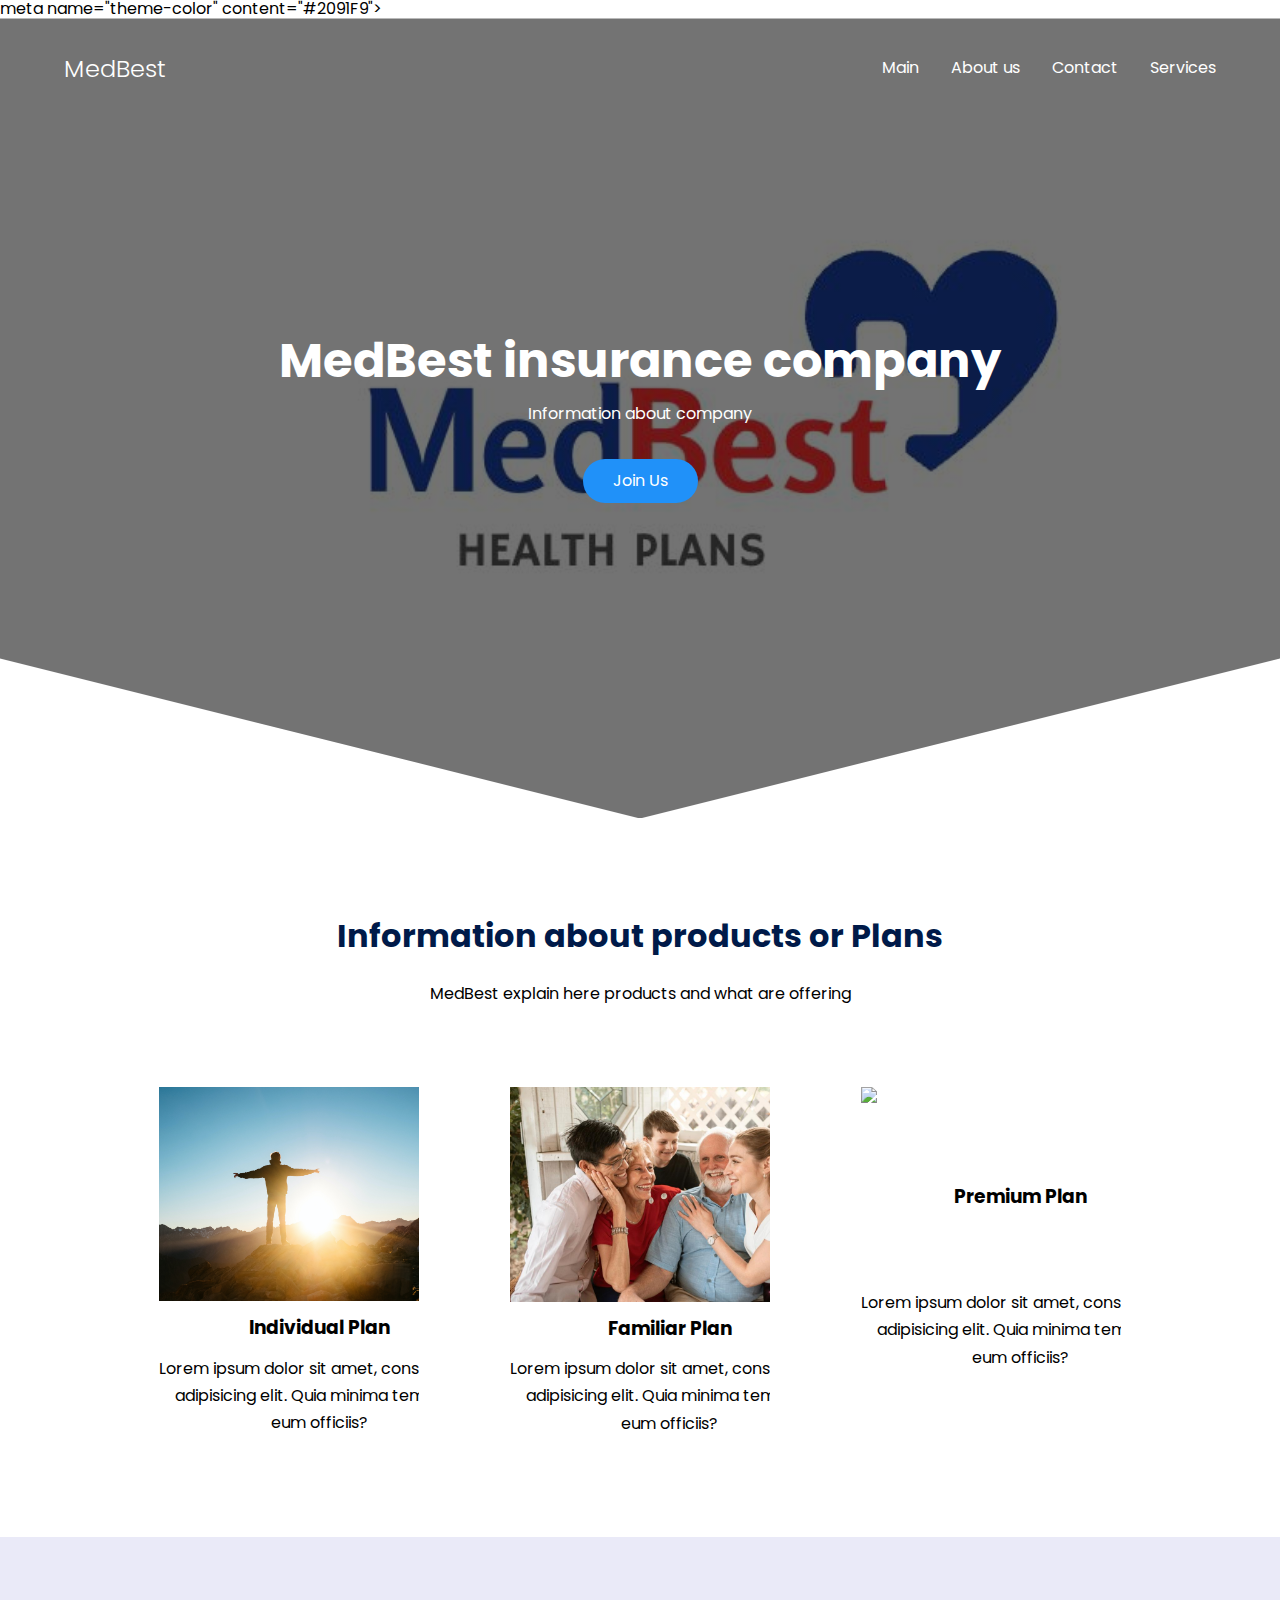
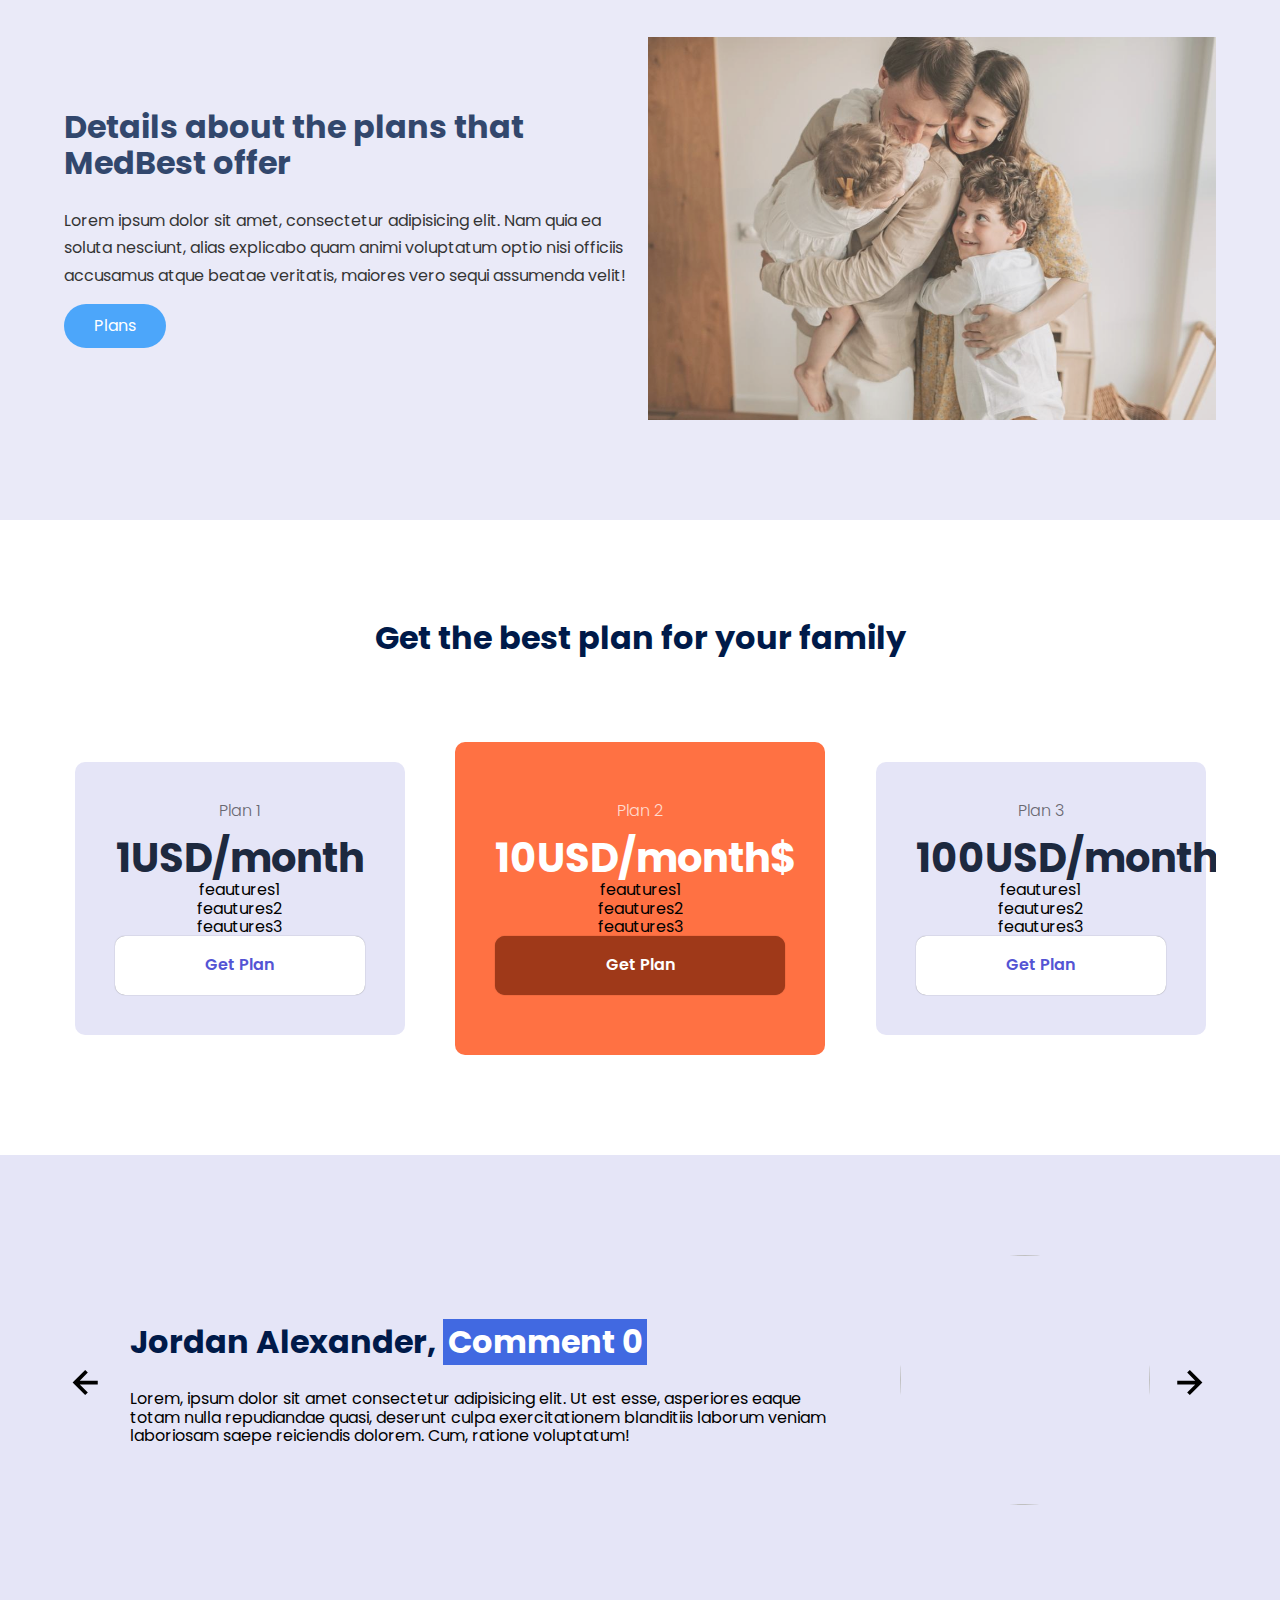
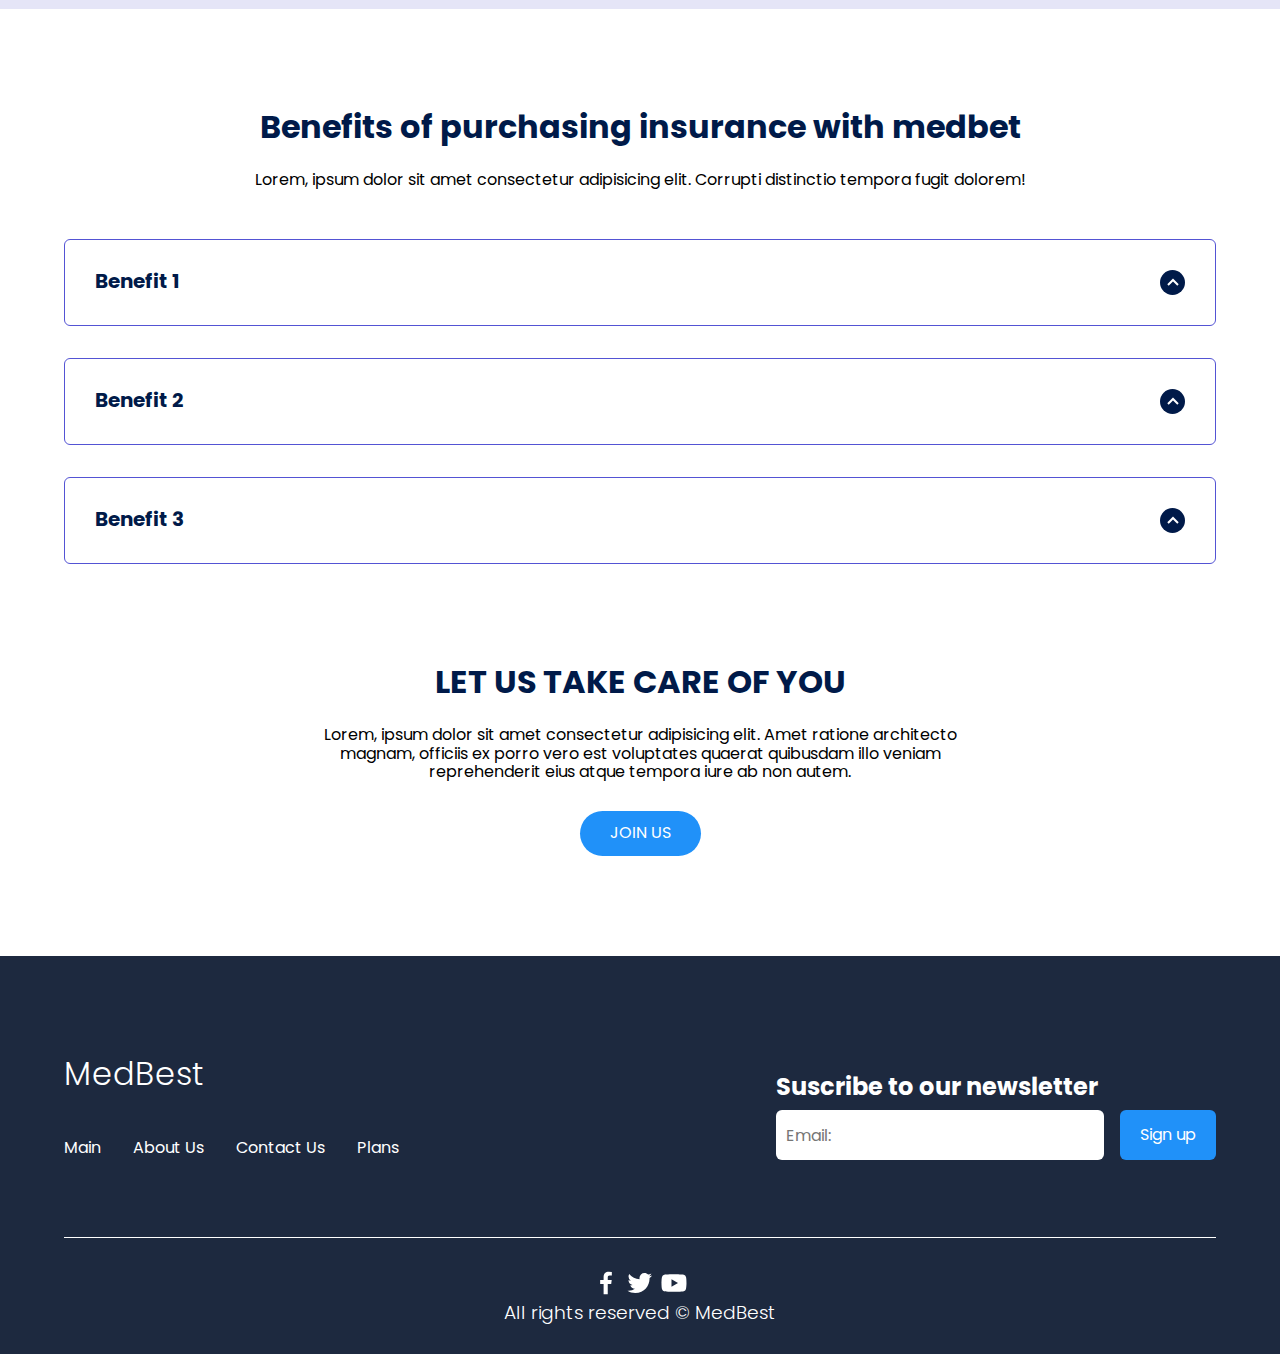
==== index.html @ feb701f4 "cambio de metadatos" ====
<!DOCTYPE html>
<html lang="en">
<head>
    <meta charset="UTF-8">
    <meta http-equiv="X-UA-Compatible" content="IE=edge">
    <meta name="viewport" content="width=device-width, initial-scale=1.0">
    <meta name="viewport" content="width=device-width, initial-scale=1.0">
    <title>MedBest</title>
    <link rel="shortcut icon" href="./images/favicon-32x32.png" type="image/x.icon">
    <link rel="stylesheet" href="./css/normalize.css">
    <link rel="stylesheet" href="./css/estilos.css">

    meta name="theme-color" content="#2091F9">

    <meta name="title" content="MedBest insurance company">
    <meta name="description"
        content="Plans for MedBest.">


        <meta property="og:type" content="website">
        <meta property="og:url" content="https://josdeivi90.github.io/">
        <meta property="og:title" content="Medbest">
        <meta property="og:description"
            content="Hola, soy una descripción que verás cuando busques algo de mi temática en Google.">
        <meta property="og:image" content="https://josdeivi90.github.io/images/promt.jpg">
    
        <meta property="twitter:card" content="summary_large_image">
        <meta property="twitter:url" content="https://www.jordanalex.com/">
        <meta property="twitter:title" content="Medbest">
        <meta property="twitter:description"
            content="Hola, soy una descripción que verás cuando busques algo de mi temática en Google.">
        <meta property="twitter:image" content="https://alexcgdesign.github.io/images/css.jpg">



</head>
<body>
    <header class="hero">
        <nav class="nav container">
            <div class="nav__logo">
                <h2 class="nav__title">MedBest</h2>
            </div>

            <ul class="nav__link nav__link--menu">
                <li class="nav__items">
                    <a href="#" class="nav__links">Main</a>
                </li>
                <li class="nav__items">
                    <a href="#" class="nav__links">About us</a>
                </li>
                <li class="nav__items">
                    <a href="#" class="nav__links">Contact</a>
                </li>
                <li class="nav__items">
                    <a href="#" class="nav__links">Services</a>
                </li>

                <img src="./images/close.svg" class="nav__close">
            </ul>

            <div class="nav__menu">
                <img src="./images/menu.svg" class="nav__img">
            </div>
        </nav> 
        <section class="hero__container container">
            <h1 class="hero__title">MedBest insurance company</h1>
            <p class="hero__paragraph">Information about company</p>
            <a href="#" class="cta">Join Us</a>
        </section>

    </header>

    <main>
        <section class="container about">
            <h2 class="subtitle">Information about products or Plans</h2>
            <p class="about__paragraph">MedBest explain here products and what are offering</p>

            <div class="about__main">
                <article class="about__icons">
                    <img src="./images/individual.jpg" class="about__icon">
                    <h3 class="about__title">Individual Plan</h3>
                    <p class="about__paragraph">Lorem ipsum dolor sit amet, consectetur adipisicing elit. Quia minima tempore eum officiis?</p>
                </article>

                <article class="about__icons">
                    <img src="./images/family 3.jpg" class="about__icon">
                    <h3 class="about__title">Familiar Plan</h3>
                    <p class="about__paragraph">Lorem ipsum dolor sit amet, consectetur adipisicing elit. Quia minima tempore eum officiis?</p>
                </article>

                <article class="about__icons">
                    <img src="./images/premium.jpg" class="about__icon">
                    <h3 class="about__title">Premium Plan</h3>
                    <p class="about__paragraph">Lorem ipsum dolor sit amet, consectetur adipisicing elit. Quia minima tempore eum officiis?</p>
                </article>
            </div>
        </section>
        <section class="knowledge">
            <div class="knowledge__container container">
                <div class="knowledge__texts">
                    <h2 class="subtitle">Details about the plans that MedBest offer</h2>
                    <p class="knowledge__paragraph">Lorem ipsum dolor sit amet, consectetur adipisicing elit. Nam quia ea soluta nesciunt, alias explicabo quam animi voluptatum optio nisi officiis accusamus atque beatae veritatis, maiores vero sequi assumenda velit!</p>
                    <a href="#" class="cta">Plans</a>
                </div>

                <figure class="knowledge__picture">
                    <img src="./images/family 4.jpg" class="knowledge__img">
                </figure>

            </div>
        </section>
        <section class="price container">
            <h2 class="subtitle">Get the best plan for your family</h2>

            <div class="price__table">
                <div class="price__element">
                    <p class="price__name">Plan 1</p>
                    <h3 class="price__price">1USD/month</h3>

                    <div class="price_items">
                        <p class="price feautures">feautures1</p>
                        <p class="price feautures">feautures2</p>
                        <p class="price feautures">feautures3</p>
                    </div>

                    <a href="#" class="price__cta">Get Plan</a>
                </div>

                <div class="price__element price__element--best">
                    <p class="price__name">Plan 2</p>
                    <h3 class="price__price">10USD/month$</h3>

                    <div class="price_items">
                        <p class="price feautures">feautures1</p>
                        <p class="price feautures">feautures2</p>
                        <p class="price feautures">feautures3</p>
                    </div>

                    <a href="#" class="price__cta">Get Plan</a>
                </div>

                <div class="price__element">
                    <p class="price__name">Plan 3</p>
                    <h3 class="price__price">100USD/month</h3>

                    <div class="price_items">
                        <p class="price feautures">feautures1</p>
                        <p class="price feautures">feautures2</p>
                        <p class="price feautures">feautures3</p>
                    </div>

                    <a href="#" class="price__cta">Get Plan</a>
                </div>
            </div>
        </section>
        <section class="testimony">
            <div class="testimony__container container">
                <img src="./images/leftarrow.svg" class="testimony__arrow" id="before">

                <section class="testimony__body testimony__body--show" data-id="1">
                    <div class="testimony__texts">
                        <h2 class="subtitle">Jordan Alexander, <span class="testimony__course">Comment 0</span></h2>
                        <p class="testimony__review">Lorem, ipsum dolor sit amet consectetur adipisicing elit. Ut est
                            esse, asperiores eaque totam nulla repudiandae quasi, deserunt culpa exercitationem
                            blanditiis laborum veniam laboriosam saepe reiciendis dolorem. Cum, ratione voluptatum!</p>
                    </div>

                    <figure class="testimony__picture">
                        <img src="./images/face.jpg" class="testimony__img">
                    </figure>
                </section>

                <section class="testimony__body" data-id="2">
                    <div class="testimony__texts">
                        <h2 class="subtitle">Andres Perez, <span class="testimony__course">comment 1</span></h2>
                        <p class="testimony__review">Lorem, ipsum dolor sit amet consectetur adipisicing elit. Ut est
                            esse, asperiores eaque laborum veniam laboriosam saepe reiciendis dolorem. Cum, ratione
                            voluptatum!</p>
                    </div>

                    <figure class="testimony__picture">
                        <img src="./images/face2.jpg" class="testimony__img">
                    </figure>
                </section>

                <section class="testimony__body" data-id="3">
                    <div class="testimony__texts">
                        <h2 class="subtitle">Karen Arteaga, <span class="testimony__course">comment 2</span></h2>
                        <p class="testimony__review">Lorem, ipsum dolor sit amet consectetur adipisicing elit. Ut est
                            esse, niam laboriosam saepe reiciendis dolorem. Cum, ratione voluptatum!</p>
                    </div>

                    <figure class="testimony__picture">
                        <img src="./images/face3.jpg" class="testimony__img">
                    </figure>
                </section>

                <section class="testimony__body" data-id="4">
                    <div class="testimony__texts">
                        <h2 class="subtitle">Kevin Ramirez, <span class="testimony__course">comment 3</span></h2>
                        <p class="testimony__review">Lorem, ipsum dolor sit amet consectetur adipisicing elit. Ut est
                            esse, niam laboriosam saepe reiciendis dolorem. Cum, ratione voluptatum!</p>
                    </div>

                    <figure class="testimony__picture">
                        <img src="./images/face4.jpg" class="testimony__img">
                    </figure>
                </section>


                <img src="./images/rightarrow.svg" class="testimony__arrow" id="next">
            </div>
        </section>
        <section class="questions container">
            <h2 class="subtitle">Benefits of purchasing insurance with medbet</h2>
            <p class="question__paragraph">Lorem, ipsum dolor sit amet consectetur adipisicing elit. Corrupti distinctio tempora fugit dolorem!</p>

            <section class="questions__container">
                <article class="questions__padding">
                    <div class="questions__answer">
                        <h3 class="questions__title">Benefit 1
                            <span class="questions__arrow">
                                <img src="./images/arrow.svg" class="questions__img">
                            </span>
                        </h3>

                        <p class="questions__show">Lorem ipsum, dolor sit amet consectetur adipisicing elit. Quos
                            facere, quidem eum id excepturi assumenda explicabo nam accusamus veritatis voluptates
                            eveniet adipisci, dicta nihil nemo modi possimus officiis quam atque? Lorem ipsum, dolor sit
                            amet consectetur adipisicing elit. Quos facere, quidem eum id excepturi assumenda explicabo
                            nam accusamus veritatis voluptates eveniet adipisci, dicta nihil nemo modi possimus officiis
                            quam atque?</p>
                    </div>
                </article>

                <article class="questions__padding">
                    <div class="questions__answer">
                        <h3 class="questions__title">Benefit 2
                            <span class="questions__arrow">
                                <img src="./images/arrow.svg" class="questions__img">
                            </span>
                        </h3>

                        <p class="questions__show">Lorem ipsum, dolor sit amet consectetur adipisicing elit. Quos
                            facere, quidem eum id excepturi assumenda explicabo nam accusamus veritatis voluptates
                            eveniet adipisci, dicta nihil nemo modi possimus officiis quam atque? Lorem ipsum, dolor sit
                            amet consectetur adipisicing elit. Quos facere, quidem eum id excepturi assumenda explicabo
                            nam accusamus veritatis voluptates eveniet adipisci, dicta nihil nemo modi possimus officiis
                            quam atque?</p>
                    </div>
                </article>

                <article class="questions__padding">
                    <div class="questions__answer">
                        <h3 class="questions__title">Benefit 3
                            <span class="questions__arrow">
                                <img src="./images/arrow.svg" class="questions__img">
                            </span>
                        </h3>

                        <p class="questions__show">Lorem ipsum, dolor sit amet consectetur adipisicing elit. Quos
                            facere, quidem eum id excepturi assumenda explicabo nam accusamus veritatis voluptates
                            eveniet adipisci, dicta nihil nemo modi possimus officiis quam atque? Lorem ipsum, dolor sit
                            amet consectetur adipisicing elit. Quos facere, quidem eum id excepturi assumenda explicabo
                            nam accusamus veritatis voluptates eveniet adipisci, dicta nihil nemo modi possimus officiis
                            quam atque?</p>
                    </div>
                </article>
            </section>

            <section class="questions__offer">
                <h2 class="subtitle">LET US TAKE CARE OF YOU</h2>
                <p class="questions__copy">Lorem, ipsum dolor sit amet consectetur adipisicing elit. Amet ratione
                    architecto magnam, officiis ex porro vero est voluptates quaerat quibusdam illo veniam reprehenderit
                    eius atque tempora iure ab non autem.</p>
                <a href="#" class="cta">JOIN US</a>
            </section>



        </section>
        <footer class="footer">
            <section class="footer__container container">
                <nav class="nav nav--footer">
                    <h2 class="footer__title">MedBest</h2>
    
                    <ul class="nav__link nav__link--footer">
                        <li class="nav__items">
                            <a href="#" class="nav__links">Main</a>
                        </li>
                        <li class="nav__items">
                            <a href="#" class="nav__links">About Us</a>
                        </li>
                        <li class="nav__items">
                            <a href="#" class="nav__links">Contact Us</a>
                        </li>
                        <li class="nav__items">
                            <a href="#" class="nav__links">Plans</a>
                        </li>
                    </ul>
                </nav>
    
                <form class="footer__form" action="https://formspree.io/f/xleqekpj" method="POST">
                    <h2 class="footer__newsletter">Suscribe to our newsletter</h2>
                    <div class="footer__inputs">
                        <input type="email" placeholder="Email:" class="footer__input" name="email">
                        <input type="submit" value="Sign up" class="footer__submit">
                    </div>
                </form>
            </section>
    
            <section class="footer__copy container">
                <div class="footer__social">
                    <a href="#" class="footer__icons"><img src="./images/facebook.svg" class="footer__img"></a>
                    <a href="#" class="footer__icons"><img src="./images/twitter.svg" class="footer__img"></a>
                    <a href="#" class="footer__icons"><img src="./images/youtube.svg" class="footer__img"></a>
                </div>
    
                <h3 class="footer__copyright">All rights reserved &copy; MedBest</h3>
            </section>
        </footer>


    </main>
    <script src="./js/slider.js"></script>
    <script src="./js/questions.js"></script>
    <script src="./js/menu.js"></script>
</body>
</html>
---- css/estilos.css ----
@import url('https://fonts.googleapis.com/css2?family=Poppins:wght@300;400;600;700&display=swap');

:root{
    --padding-container:100px 0;
    --color-title: #001a49
}

body {
    font-family: 'Poppins', sans-serif;
}

.container{
    width: 90%;
    max-width: 1200px;
    margin: 0 auto;
    overflow: hidden;
    padding: var(--padding-container);
}

.hero{

    width: 100%;
    height: 100vh;
    min-height: 600px;
    max-height: 800px;
    position:relative;
    display: grid;
    grid-template-rows: 100px 1fr;
    color: #fff;
}

.hero::before{
    content: "";
    position: absolute;
    top: 0;
    left: 0;
    width: 100%;
    height: 100%;
    background-image: linear-gradient(180deg, #0000008c 0%, #0000008c 100% ), url('../images/promt.jpg');
    background-size: cover;
    clip-path: polygon(0 0, 100% 0, 100% 80%, 50% 100%, 0 80%);
    z-index: -1;
    ;
}

/*nav*/

.nav{
    --padding-container:0;
    height: 100%;
    display: flex;
    align-items: center;
}

.nav__title{
    font-weight: 300;
}

.nav__link{
    margin-left: auto;
    padding: 0%;
    display: grid;
    grid-auto-flow: column;
    grid-auto-columns: max-content;
    gap: 2em;
}

.nav__items{
    list-style: none;
}

.nav__links{
    color: #fff;
    text-decoration: none;
}

.nav__menu{
    margin-left: auto;
    cursor: pointer;
    display: none;
}

.nav__img{
    display: block;
    width: 30px;
}

.nav__close{
    display: var(--show,none);
}

/*Hero Container*/

.hero__container{
    max-width: 800px;
    --padding-container:0;
    display: grid;
    grid-auto-rows: max-content;
    align-content: center;
    gap: 1em;
    padding-bottom: 100px;
    text-align: center;
}

.hero__title{
    font-size: 3rem;
}

.hero__paragraph{
    margin-bottom: 20px;
}
/*join us*/
.cta{
    display: inline-block;
    background-color: #2091F9;
    justify-self: center;
    color: #fff;
    text-decoration: none;
    padding: 13px 30px;
    border-radius: 32px;
}


/*about*/
.about{
    text-align: center;
}

.subtitle{
    color: var(--color-title);
    font-size: 2rem;
    margin-bottom: 25px;
}

.about__paragraph{
    line-height: 1.7;
}

.about__main{
    padding-top: 80px;
    display: grid;
    width: 90%;
    margin: 0 auto;
    gap: 1em;
    overflow: hidden;
    grid-template-columns: repeat(auto-fit, minmax(260px, auto))
}

.about__icons{
    display: grid;
    gap: 1em;
    justify-items: center;
    width: 260px;
    overflow: hidden;
    margin: 0 auto;
}

.about__icon{
    width: 20em;
}

/* Knowledge */

.knowledge{
    background-color: #e5e5f7;
    opacity: 0.8;
    background-image:  radial-gradient(#444cf7 0.5px, transparent 0.5px), radial-gradient(#444cf7 0.5px, #e5e5f7 0.5px);
    background-size: 20px 20px;
    background-position: 0 0,10px 10px;
    overflow: hidden;
}

.knowledge__container{
    display: grid;
    grid-template-columns: 1fr 1fr;
    gap: 1em;
    align-items: center;
}

.knowledge__paragraph{
    line-height: 1.7;
    margin-bottom: 15px;
}

.knowledge__img{
    width: 100%;
    display: block;
}

/*Price and payroll*/

.price{
    text-align: center;
}

.price__table{
    padding-top: 60px;
    display: flex;
    flex-wrap: wrap;
    gap: 2.5em;
    justify-content: space-evenly;
    align-items: center;
}

.price__element{
    background-color: #e5e5f7;
    text-align: center;
    border-radius: 10px;
    width: 330px;
    padding: 40px;
    --color-plan: #696871;
    --color-price: #1D293F;
    --bg-cta: #fff;
    --color-cta: #5454D4;
    --color-items: #696871;
}

.price__element--best{
    width: 370px;
    padding: 60px 40px;
    background-color: #FF7143;
    --color-plan: rgb(255 255 255 / 75%);
    --color-price: #fff;
    --bg-cta: #9F3919;
    --color-cta: #FFF;
    --color-items: #fff;
}


.price__name{
    color: var(--color-plan);
    margin-bottom: 15px;
    font-weight: 300;
}

.price__price{
    font-size: 2.5rem;
    color: var(--color-price);
}

.price__items{
    margin-top: 35px;
    display: grid;
    gap: 1em;
    font-weight: 300;
    font-size: 1.2rem;
    margin-bottom: 50px;
    color: var(--color-items);
}

.price__cta{
    display: block;
    padding: 20px 0;
    border-radius: 10px;
    text-decoration: none;
    background-color: var(--bg-cta);
    font-weight: 600;
    color: var(--color-cta);
    box-shadow: 0 0 1px rgba(0, 0, 0, .5);
}

/* Testimony */

.testimony{
    background-color: #e5e5f7;
}

.testimony__container{
    display: grid;
    grid-template-columns: 50px 1fr 50px;
    gap: 1em;
    align-items: center;
}

.testimony__body{
    display: grid;
    grid-template-columns: 1fr max-content;
    justify-content: space-between;
    align-items: center;
    gap: 2em;
    grid-column: 2/3;
    grid-row: 1/2;
    opacity: 0;
    pointer-events: none;
}


.testimony__body--show{
    pointer-events: unset;
    opacity: 1;
    transition: opacity 1.5s ease-in-out;
}

.testimony__img{
    width: 250px;
    height: 250px;
    border-radius: 50%;
    object-fit: cover;
    object-position: 50% 30%;
}

.testimony__texts{
    max-width: 700px;
}

.testimony__course{
    background-color: royalblue;
    color: #fff;
    display: inline-block;
    padding: 5px;
}

.testimony__arrow{
    width: 90%;
    cursor: pointer;
}

/* Questions */

.questions{
    text-align: center;
}

.questions__container{
    display: grid;
    gap: 2em;
    padding-top: 50px;
    padding-bottom: 100px;
}

.questions__padding{
    padding: 0;
    transition: padding .3s;
    border: 1px solid #5454D4;
    border-radius: 6px;
}

.questions__padding--add{
    padding-bottom: 30px;
}

.questions__answer{
    padding: 0 30px 0;
    overflow: hidden;
}

.questions__title{
    text-align: left;
    display: flex;
    font-size: 20px;
    padding: 30px 0 30px;
    cursor: pointer;
    color: var(--color-title);
    justify-content: space-between;
}

.questions__arrow{
    border-radius: 50%;
    background-color: var(--color-title);
    width: 25px;
    height: 25px;
    display: flex;
    justify-content: center;
    align-items: center;
    align-self: flex-end;
    margin-left: 10px;
    transition:  transform .3s;
}

.questions__arrow--rotate{
    transform: rotate(180deg);
}

.questions__show{
    text-align: left;
    height: 0;
    transition: height .3s;
}

.questions__img{
    display: block;
}

.questions__copy{
    width: 60%;
    margin: 0 auto;
    margin-bottom: 30px;
}

/* Footer */

.footer{
    background-color: #1D293F;
}

.footer__title{
    font-weight: 300;
    font-size: 2rem;
    margin-bottom: 30px;
}

.footer__title, .footer__newsletter{
    color: #fff;
}


.footer__container{
    display: flex;
    justify-content: space-between;
    align-items: center;
    border-bottom: 1px solid #fff;
    padding-bottom: 60px;
}

.nav--footer{
    padding-bottom: 20px;
    display: grid;
    gap: 1em;
    grid-auto-flow: row;
    height: 100%;
}

.nav__link--footer{
    display: flex;
    margin: 0;
    margin-right: 20px;
    flex-wrap: wrap;
}

.footer__inputs{
    margin-top: 10px;
    display: flex;
    overflow: hidden;
}

.footer__input{
    background-color: #fff;
    height: 50px;
    display: block;
    padding-left: 10px;
    border-radius: 6px;
    font-size: 1rem;
    outline: none;
    border: none;
    margin-right: 16px;
}

.footer__submit{
    margin-left: auto;
    display: inline-block;
    height: 50px;
    padding: 0 20px ;
    background-color: #2091F9;
    border: none;
    font-size: 1rem;
    color: #fff;
    border-radius: 6px;
    cursor: pointer;
}

.footer__copy{
    --padding-container: 30px 0;
    text-align: center;
    color: #fff;
}

.footer__copyright{
    font-weight: 300;
}

.footer__icons{
    margin-bottom: 10px;
}

.footer__img{
    width: 30px;
}

@media (max-width:800px){
    .nav__menu{
        display: block;
    }

    .nav__link--menu{
        position: fixed;
        background-color: #000;
        top: 0;
        left: 0;
        height: 100%;
        width: 100%;
        display: flex;
        flex-direction: column;
        justify-content: space-evenly;
        align-items: center;
        z-index: 100;
        opacity: 0;
        pointer-events: none;
        transition: .7s opacity;
    }

    .nav__link--show{
        --show:block;
        opacity: 1;
        pointer-events: unset;
    }

    .nav__close{
        position: absolute;
        top: 30px;
        right: 30px;
        width: 30px;
        cursor: pointer;
    }

    .hero__title{
        font-size: 2.5rem;
    }

    .about__main{
        gap: 2em;
    }

    .about__icons:last-of-type{
        grid-column: 1/-1;
    }

    .knowledge__container{
        grid-template-columns: 1fr;
        grid-template-rows: max-content 1fr;
        gap: 3em;
    }

    .knowledge__picture{
        grid-row: 1/2;
        justify-self: center;
    }

    .hero__paragraph{
        font-size: 1rem;
    }

    .subtitle{
        font-size: 1.8rem;
    }

    .price__element{
        width: 90%;
    }

    .price__element--best{
        width: 90%;
        /* padding: 40px; */
    }

    .price__price{
        font-size: 2rem;
    }

    .testimony{
        --padding-container: 60px 0;
    }

    .testimony__body{
        grid-template-columns: 1fr;
        grid-template-rows: max-content max-content;
        gap: 3em;
        justify-items: center;
    }

    .testimony__img{
        width: 200px;
        height: 200px;
    }

    .testimony__container{
        grid-template-columns: 28px 1fr 28px;
        gap: .9em;
    }

    .testimony__arrow{
        width: 100%;
    }

    .testimony__course{
        margin-top: 15px;
    }

    .questions__title{
        font-size: 1rem;
    }

    .questions__copy{
        width: 100%;
    }

    .footer__title{
        justify-self: start;
        margin-bottom: 15px;
    }

    .nav--footer{
        padding-bottom: 60px;
    }

    .nav__link--footer{
        justify-content: space-between;
    }

    .footer__container{
        flex-wrap: wrap;
    }
    
    .nav--footer{
        width: 100%;
    }

    .nav__link--footer{
        width: 100%;
        justify-content: space-evenly;
        margin: 0;
    }

    .footer__inputs{
        flex-wrap: wrap;
    }

    .footer__input{
        flex-basis: 100%;
        margin: 0;
        margin-bottom: 16px;
    }

    .footer__submit{
        margin-right: auto;
        margin-left: 0;
    }   

    .footer__form{
        width: 100%;
        justify-content: space-evenly;
    }


}
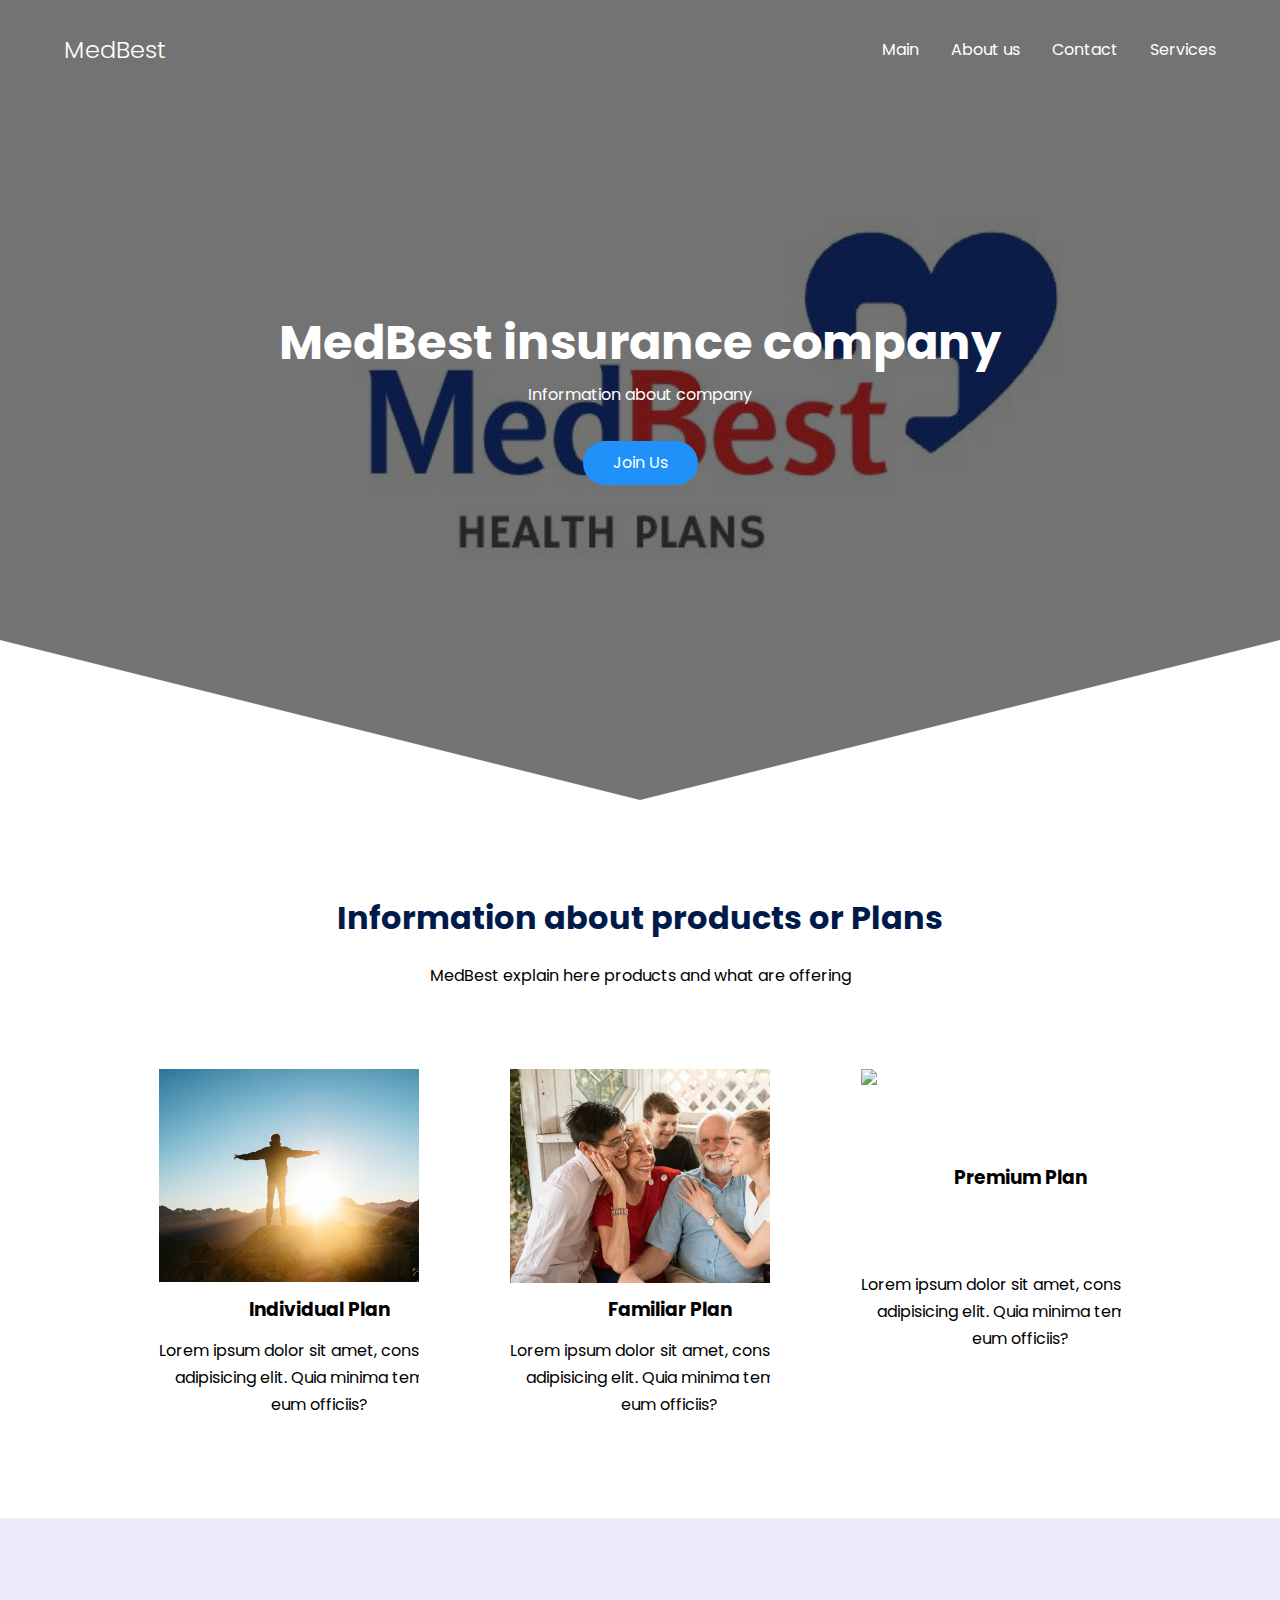
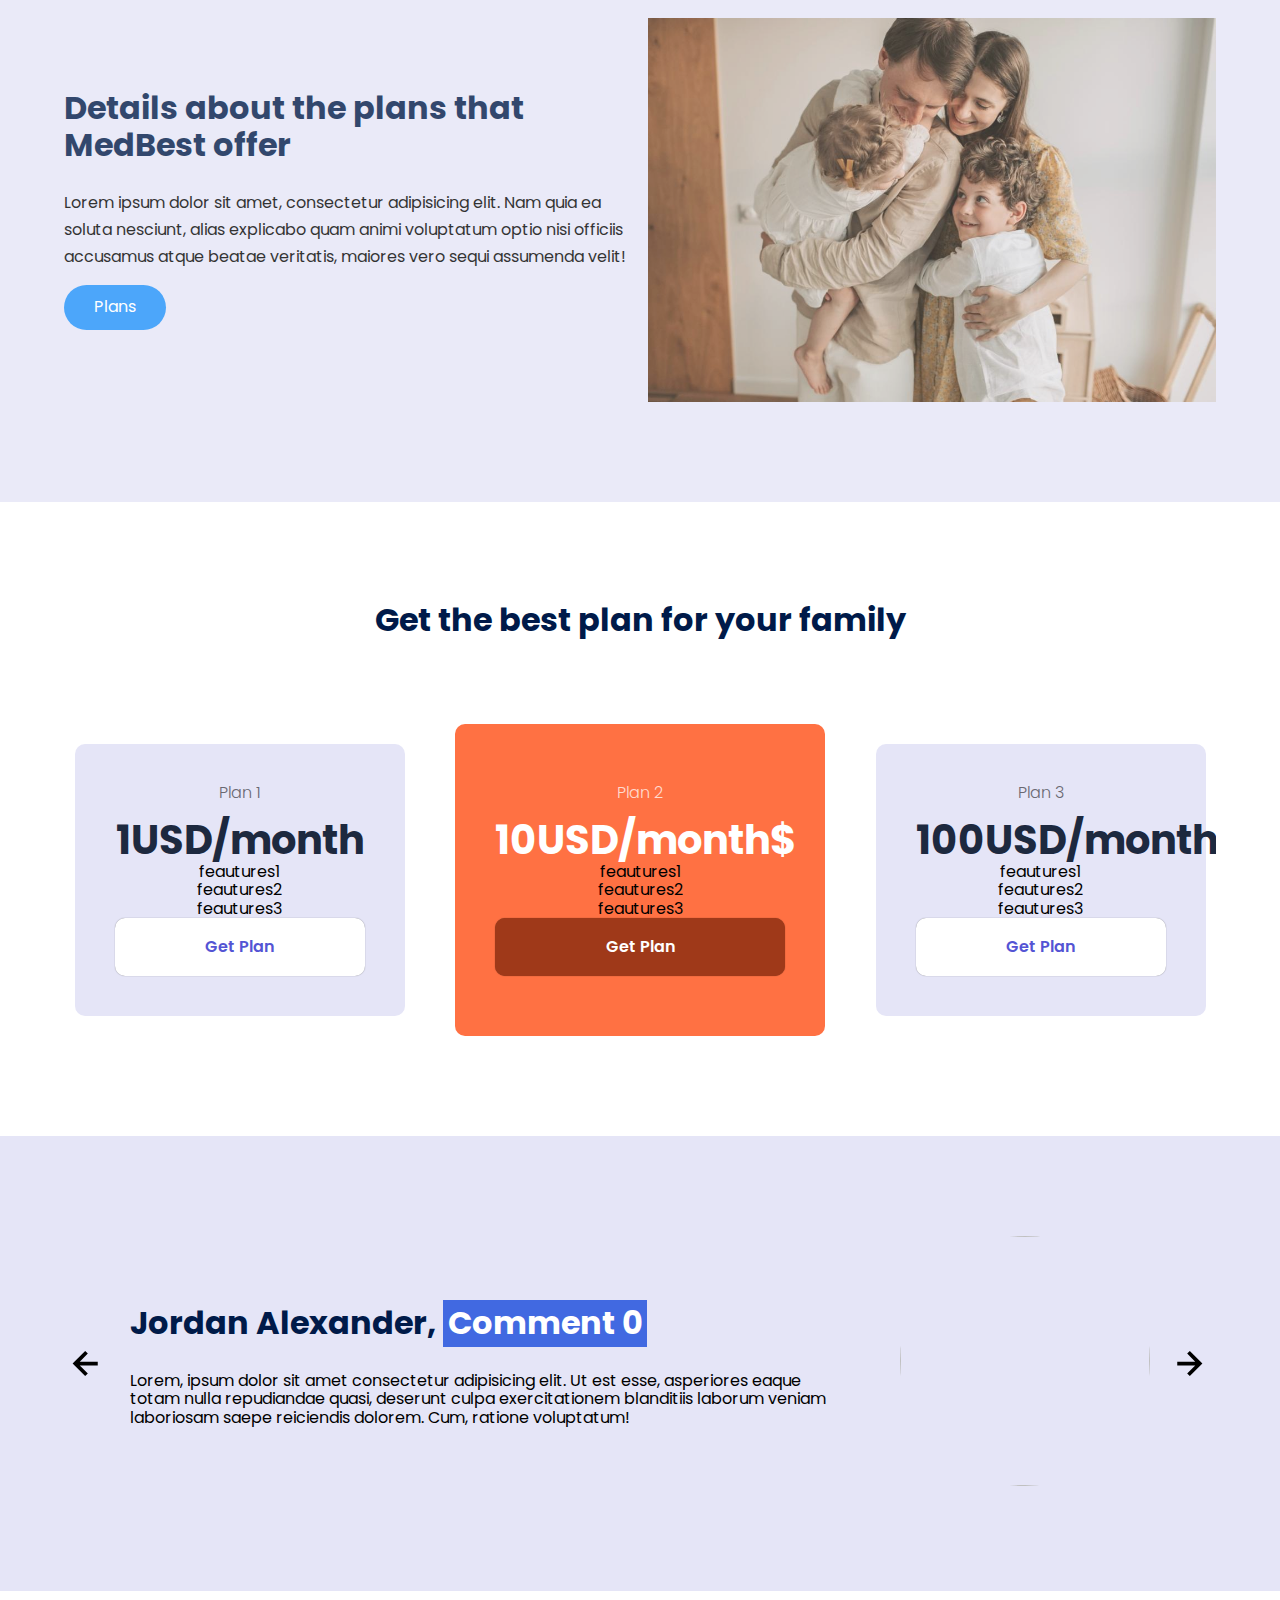
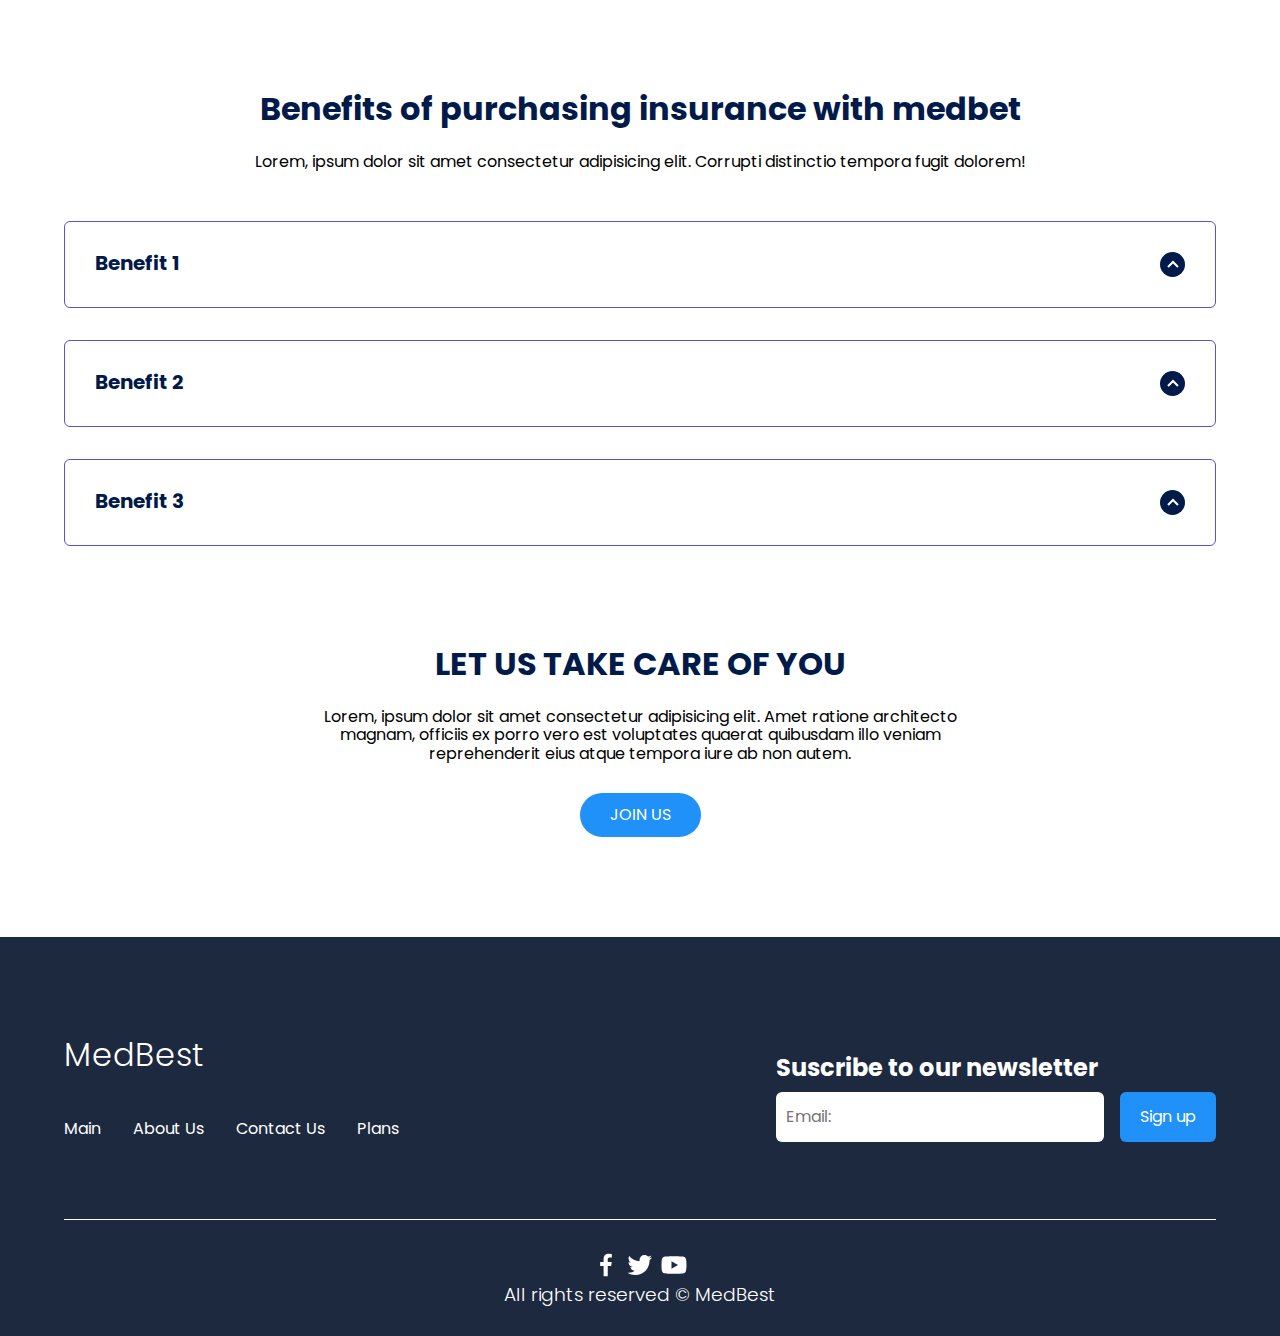
==== commit 15910016: "add signo que faltaba" ====
--- a/index.html
+++ b/index.html
@@ -10,7 +10,7 @@
     <link rel="stylesheet" href="./css/normalize.css">
     <link rel="stylesheet" href="./css/estilos.css">
 
-    meta name="theme-color" content="#2091F9">
+    <meta name="theme-color" content="#2091F9">
 
     <meta name="title" content="MedBest insurance company">
     <meta name="description"
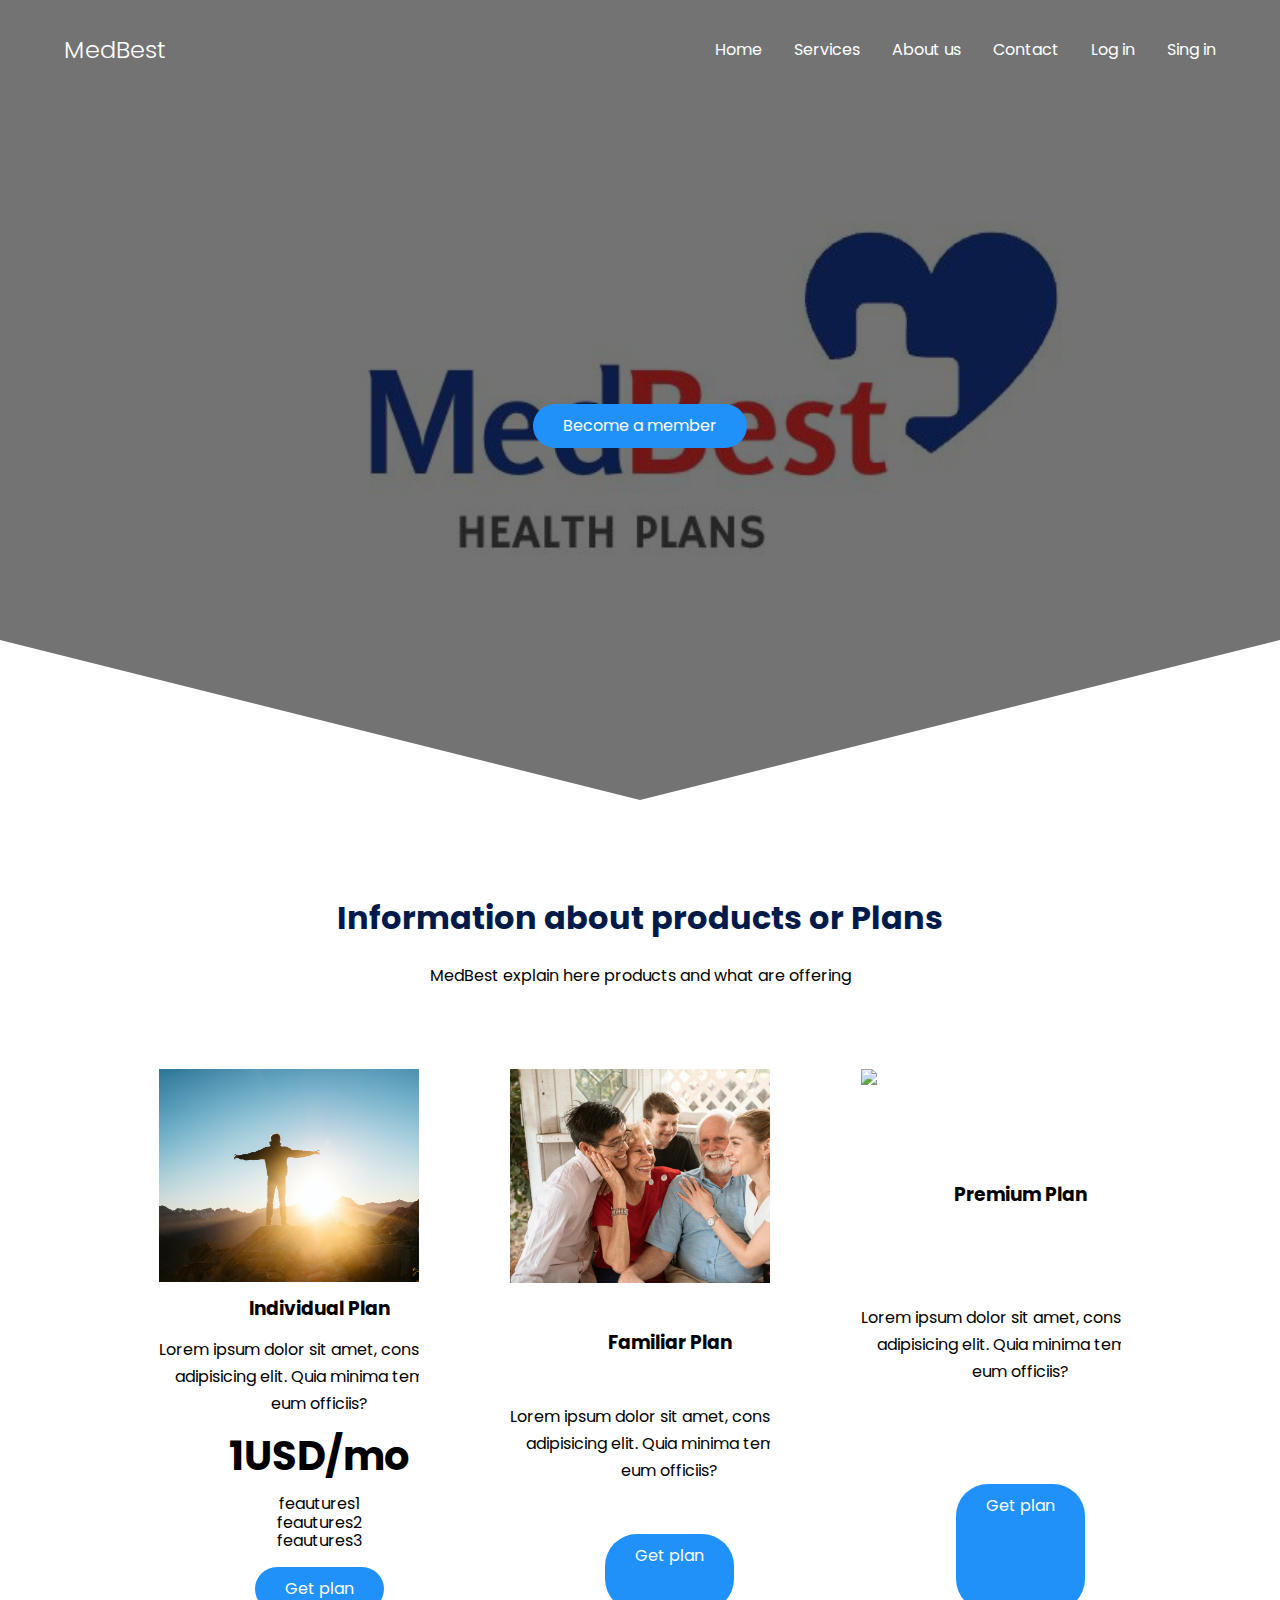
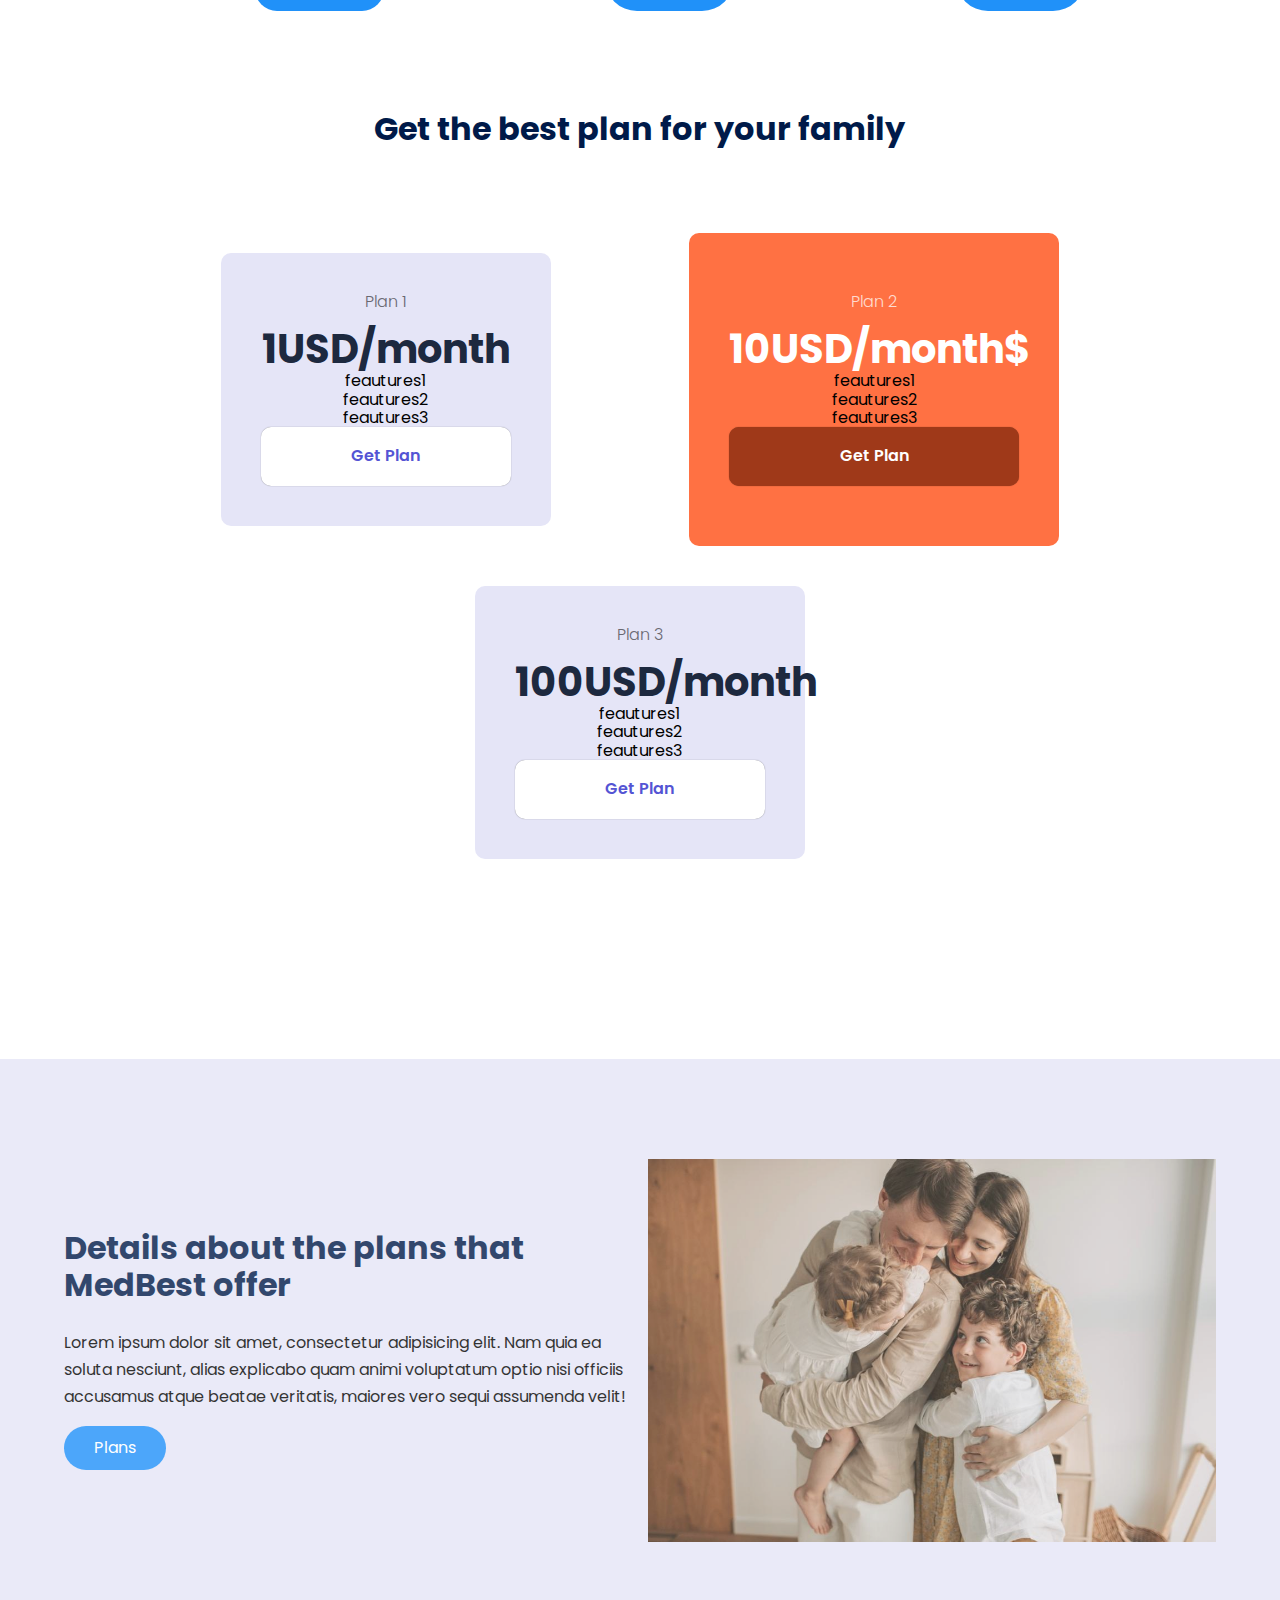
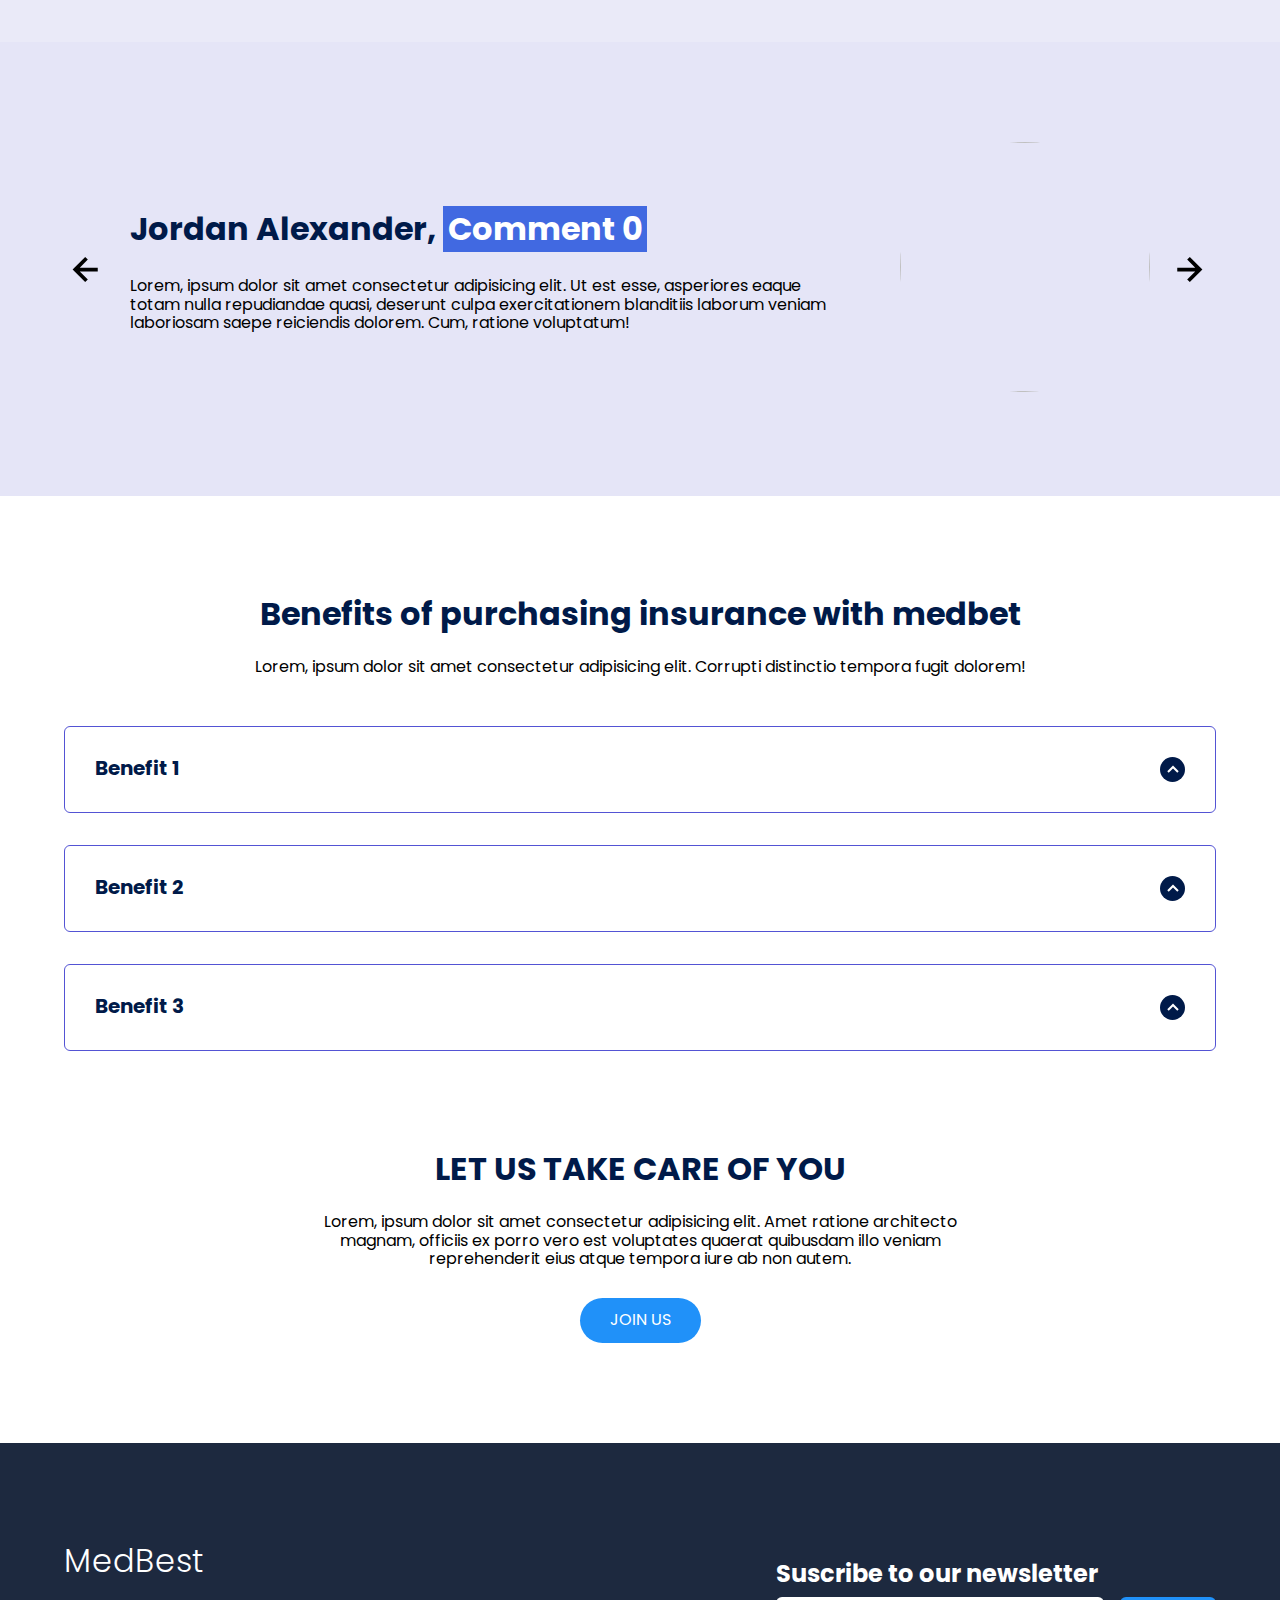
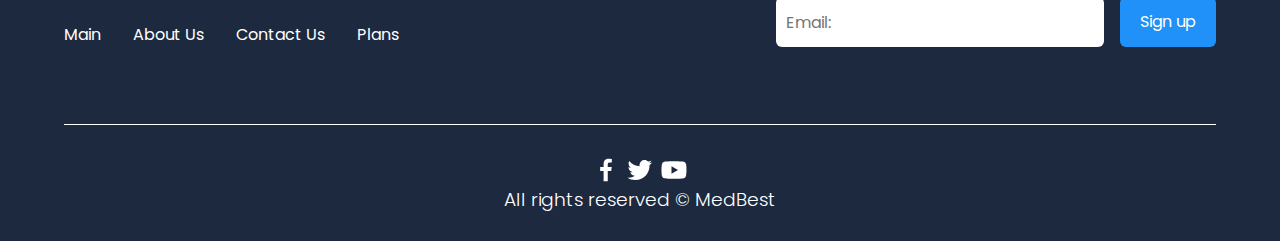
==== commit 79175edf: "cambios sugeridos menu y precios" ====
--- a/index.html
+++ b/index.html
@@ -17,19 +17,19 @@
         content="Plans for MedBest.">
 
 
-        <meta property="og:type" content="website">
-        <meta property="og:url" content="https://josdeivi90.github.io/">
-        <meta property="og:title" content="Medbest">
-        <meta property="og:description"
-            content="Hola, soy una descripción que verás cuando busques algo de mi temática en Google.">
-        <meta property="og:image" content="https://josdeivi90.github.io/images/promt.jpg">
-    
-        <meta property="twitter:card" content="summary_large_image">
-        <meta property="twitter:url" content="https://www.jordanalex.com/">
-        <meta property="twitter:title" content="Medbest">
-        <meta property="twitter:description"
-            content="Hola, soy una descripción que verás cuando busques algo de mi temática en Google.">
-        <meta property="twitter:image" content="https://alexcgdesign.github.io/images/css.jpg">
+    <meta property="og:type" content="website">
+    <meta property="og:url" content="https://josdeivi90.github.io/">
+    <meta property="og:title" content="Medbest">
+    <meta property="og:description"
+        content="Hola, soy una descripción que verás cuando busques algo de mi temática en Google.">
+    <meta property="og:image" content="https://josdeivi90.github.io/images/promt.jpg">
+
+    <meta property="twitter:card" content="summary_large_image">
+    <meta property="twitter:url" content="https://www.jordanalex.com/">
+    <meta property="twitter:title" content="Medbest">
+    <meta property="twitter:description"
+        content="Hola, soy una descripción que verás cuando busques algo de mi temática en Google.">
+    <meta property="twitter:image" content="https://alexcgdesign.github.io/images/css.jpg">
 
 
 
@@ -40,10 +40,21 @@
             <div class="nav__logo">
                 <h2 class="nav__title">MedBest</h2>
             </div>
+            <ul class="flags__languange flags__languange--menu">
+                <div class="flags__item" data-language="es">
+                    <img src="./images/es.svg" alt="">
+                </div>
+                <div class="flags__item" data-language="gb">
+                    <img src="./images/gb.svg" alt="">
+                </div>
+            </ul>
 
             <ul class="nav__link nav__link--menu">
                 <li class="nav__items">
-                    <a href="#" class="nav__links">Main</a>
+                    <a href="#" class="nav__links">Home</a>
+                </li>
+                <li class="nav__items">
+                    <a href="#" class="nav__links">Services</a>
                 </li>
                 <li class="nav__items">
                     <a href="#" class="nav__links">About us</a>
@@ -52,7 +63,10 @@
                     <a href="#" class="nav__links">Contact</a>
                 </li>
                 <li class="nav__items">
-                    <a href="#" class="nav__links">Services</a>
+                    <a href="#" class="nav__links">Log in</a>
+                </li>
+                <li class="nav__items">
+                    <a href="#" class="nav__links">Sing in</a>
                 </li>
 
                 <img src="./images/close.svg" class="nav__close">
@@ -63,9 +77,9 @@
             </div>
         </nav> 
         <section class="hero__container container">
-            <h1 class="hero__title">MedBest insurance company</h1>
-            <p class="hero__paragraph">Information about company</p>
-            <a href="#" class="cta">Join Us</a>
+            <h1 class="hero__title"></h1>
+            <p class="hero__paragraph"></p>
+            <a href="#" class="cta">Become a member</a>
         </section>
 
     </header>
@@ -80,20 +94,74 @@
                     <img src="./images/individual.jpg" class="about__icon">
                     <h3 class="about__title">Individual Plan</h3>
                     <p class="about__paragraph">Lorem ipsum dolor sit amet, consectetur adipisicing elit. Quia minima tempore eum officiis?</p>
+                    <h3 class="price__price">1USD/mo</h3>
+    
+                        <div class="price_items">
+                            <p class="price feautures">feautures1</p>
+                            <p class="price feautures">feautures2</p>
+                            <p class="price feautures">feautures3</p>
+                        </div>
+                    <a href="#" class="cta">Get plan</a>
                 </article>
 
                 <article class="about__icons">
                     <img src="./images/family 3.jpg" class="about__icon">
                     <h3 class="about__title">Familiar Plan</h3>
                     <p class="about__paragraph">Lorem ipsum dolor sit amet, consectetur adipisicing elit. Quia minima tempore eum officiis?</p>
+                    <a href="#" class="cta">Get plan</a>
                 </article>
 
                 <article class="about__icons">
                     <img src="./images/premium.jpg" class="about__icon">
                     <h3 class="about__title">Premium Plan</h3>
                     <p class="about__paragraph">Lorem ipsum dolor sit amet, consectetur adipisicing elit. Quia minima tempore eum officiis?</p>
-                </article>
-            </div>
+                    <a href="#" class="cta">Get plan</a>
+                </article>
+            </div>
+        <section class="price container">
+                <h2 class="subtitle">Get the best plan for your family</h2>
+    
+                <div class="price__table">
+                    <div class="price__element">
+                        <p class="price__name">Plan 1</p>
+                        <h3 class="price__price">1USD/month</h3>
+    
+                        <div class="price_items">
+                            <p class="price feautures">feautures1</p>
+                            <p class="price feautures">feautures2</p>
+                            <p class="price feautures">feautures3</p>
+                        </div>
+    
+                        <a href="#" class="price__cta">Get Plan</a>
+                    </div>
+    
+                    <div class="price__element price__element--best">
+                        <p class="price__name">Plan 2</p>
+                        <h3 class="price__price">10USD/month$</h3>
+    
+                        <div class="price_items">
+                            <p class="price feautures">feautures1</p>
+                            <p class="price feautures">feautures2</p>
+                            <p class="price feautures">feautures3</p>
+                        </div>
+    
+                        <a href="#" class="price__cta">Get Plan</a>
+                    </div>
+    
+                    <div class="price__element">
+                        <p class="price__name">Plan 3</p>
+                        <h3 class="price__price">100USD/month</h3>
+    
+                        <div class="price_items">
+                            <p class="price feautures">feautures1</p>
+                            <p class="price feautures">feautures2</p>
+                            <p class="price feautures">feautures3</p>
+                        </div>
+    
+                        <a href="#" class="price__cta">Get Plan</a>
+                    </div>
+                </div>
+        </section>
         </section>
         <section class="knowledge">
             <div class="knowledge__container container">
@@ -107,50 +175,6 @@
                     <img src="./images/family 4.jpg" class="knowledge__img">
                 </figure>
 
-            </div>
-        </section>
-        <section class="price container">
-            <h2 class="subtitle">Get the best plan for your family</h2>
-
-            <div class="price__table">
-                <div class="price__element">
-                    <p class="price__name">Plan 1</p>
-                    <h3 class="price__price">1USD/month</h3>
-
-                    <div class="price_items">
-                        <p class="price feautures">feautures1</p>
-                        <p class="price feautures">feautures2</p>
-                        <p class="price feautures">feautures3</p>
-                    </div>
-
-                    <a href="#" class="price__cta">Get Plan</a>
-                </div>
-
-                <div class="price__element price__element--best">
-                    <p class="price__name">Plan 2</p>
-                    <h3 class="price__price">10USD/month$</h3>
-
-                    <div class="price_items">
-                        <p class="price feautures">feautures1</p>
-                        <p class="price feautures">feautures2</p>
-                        <p class="price feautures">feautures3</p>
-                    </div>
-
-                    <a href="#" class="price__cta">Get Plan</a>
-                </div>
-
-                <div class="price__element">
-                    <p class="price__name">Plan 3</p>
-                    <h3 class="price__price">100USD/month</h3>
-
-                    <div class="price_items">
-                        <p class="price feautures">feautures1</p>
-                        <p class="price feautures">feautures2</p>
-                        <p class="price feautures">feautures3</p>
-                    </div>
-
-                    <a href="#" class="price__cta">Get Plan</a>
-                </div>
             </div>
         </section>
         <section class="testimony">
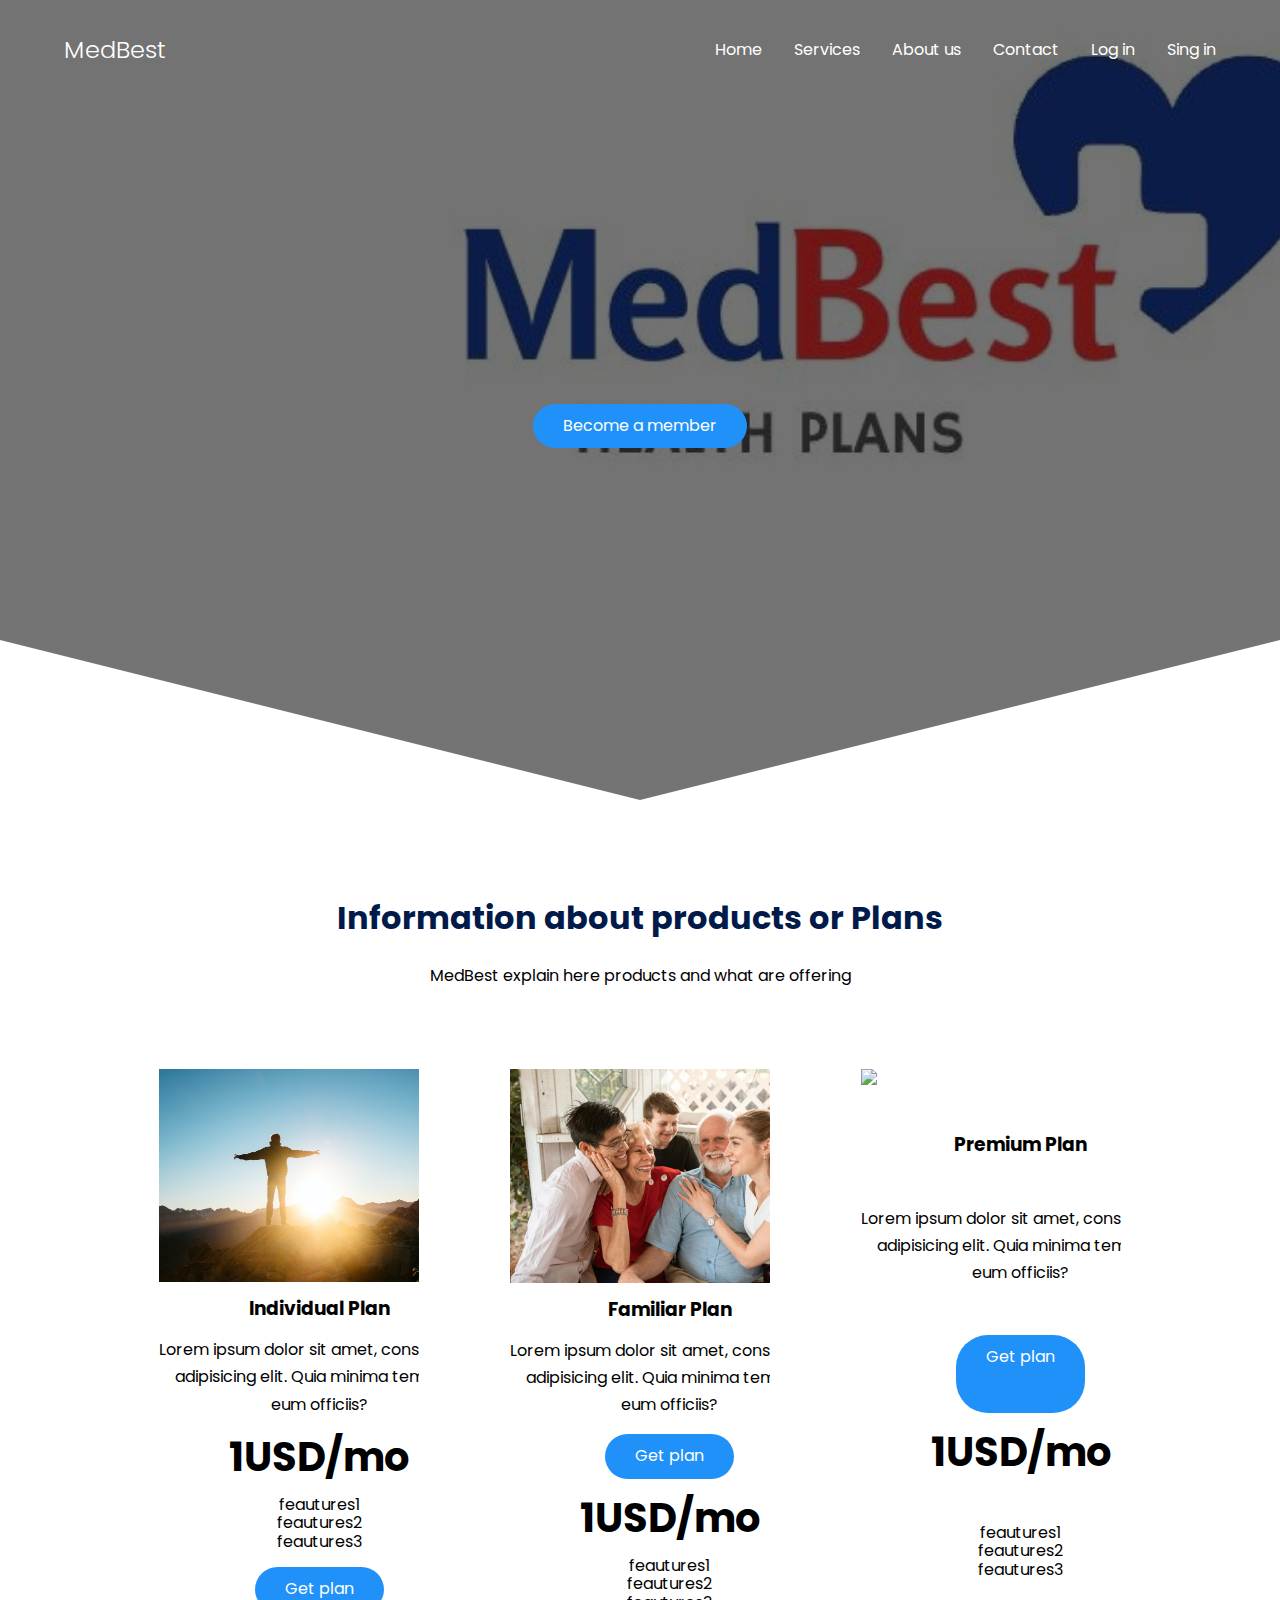
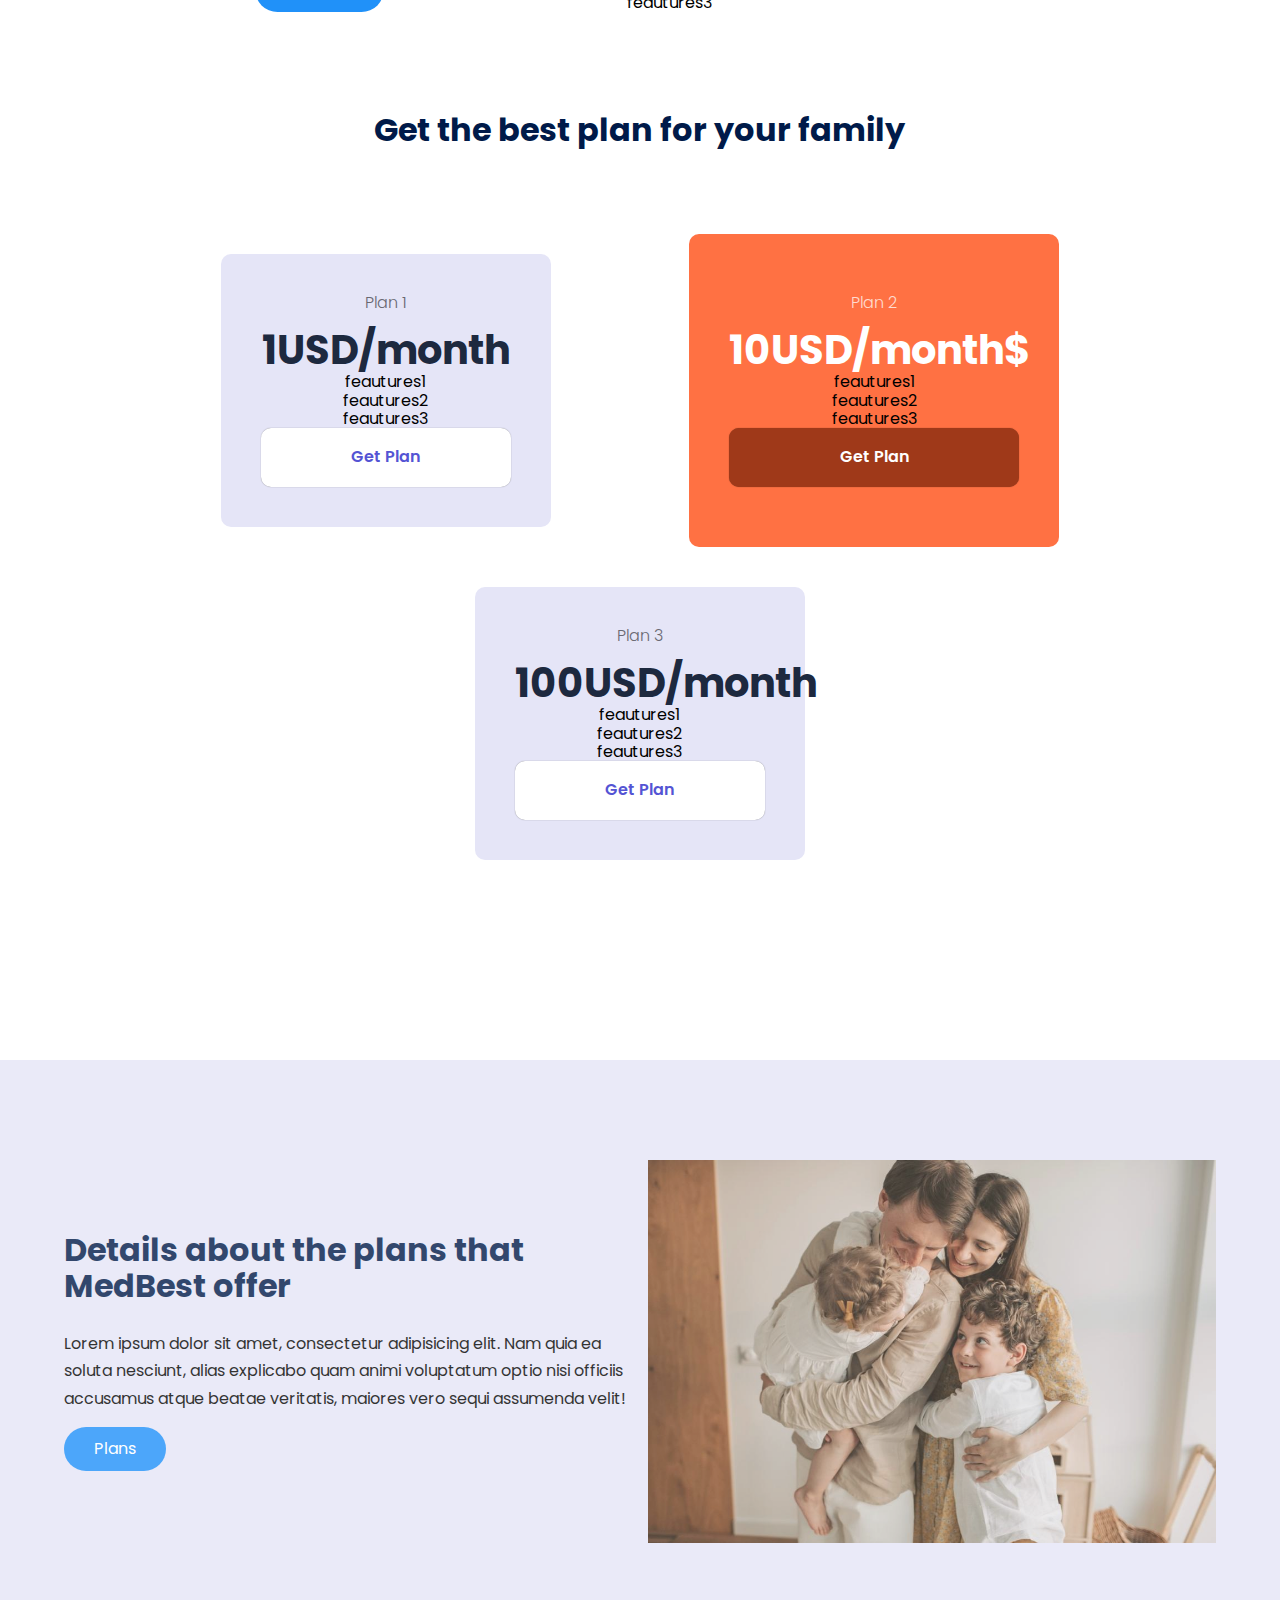
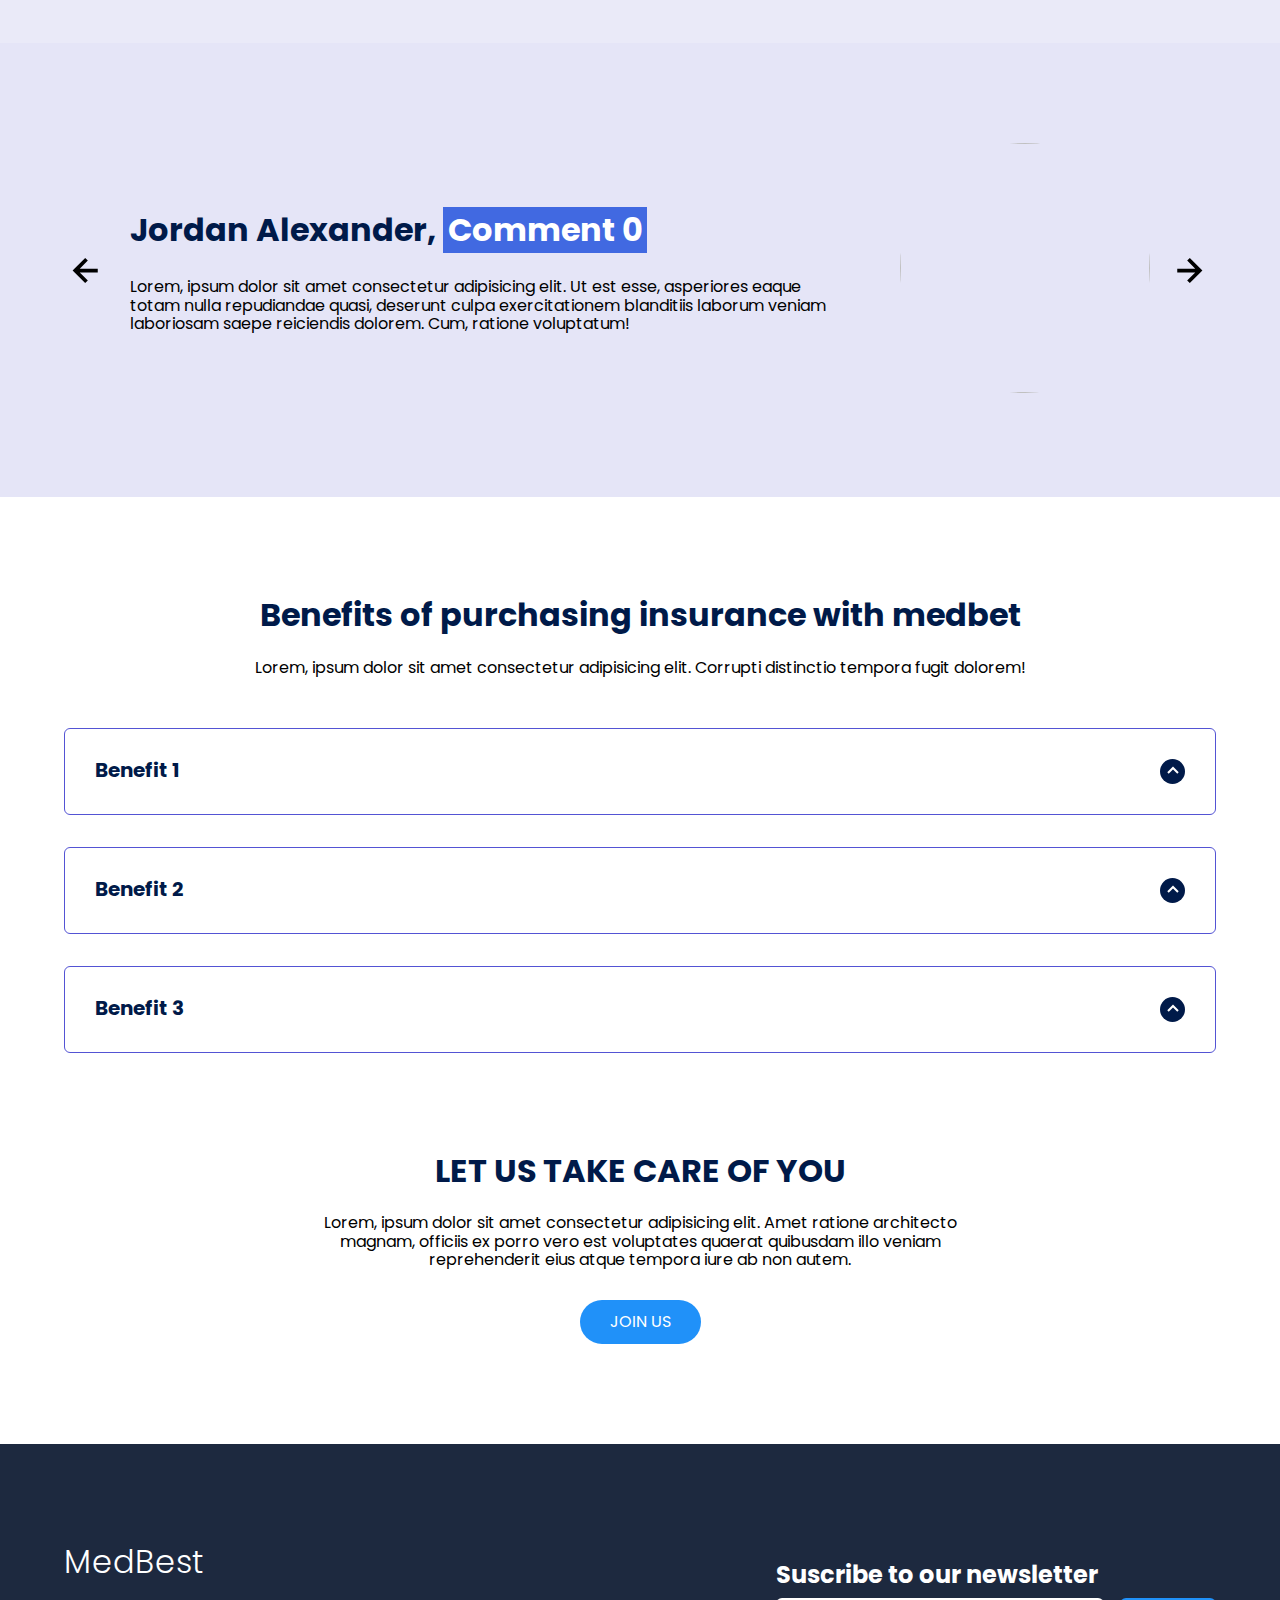
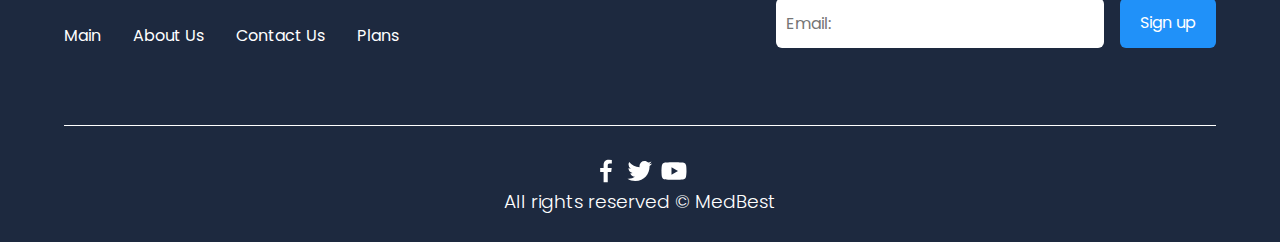
==== commit 94529fd6: "cambios de donde estaban los precios y borrado esa parte" ====
--- a/index.html
+++ b/index.html
@@ -109,6 +109,13 @@
                     <h3 class="about__title">Familiar Plan</h3>
                     <p class="about__paragraph">Lorem ipsum dolor sit amet, consectetur adipisicing elit. Quia minima tempore eum officiis?</p>
                     <a href="#" class="cta">Get plan</a>
+                    <h3 class="price__price">1USD/mo</h3>
+    
+                        <div class="price_items">
+                            <p class="price feautures">feautures1</p>
+                            <p class="price feautures">feautures2</p>
+                            <p class="price feautures">feautures3</p>
+                        </div>
                 </article>
 
                 <article class="about__icons">
@@ -116,6 +123,13 @@
                     <h3 class="about__title">Premium Plan</h3>
                     <p class="about__paragraph">Lorem ipsum dolor sit amet, consectetur adipisicing elit. Quia minima tempore eum officiis?</p>
                     <a href="#" class="cta">Get plan</a>
+                    <h3 class="price__price">1USD/mo</h3>
+    
+                        <div class="price_items">
+                            <p class="price feautures">feautures1</p>
+                            <p class="price feautures">feautures2</p>
+                            <p class="price feautures">feautures3</p>
+                        </div>
                 </article>
             </div>
         <section class="price container">
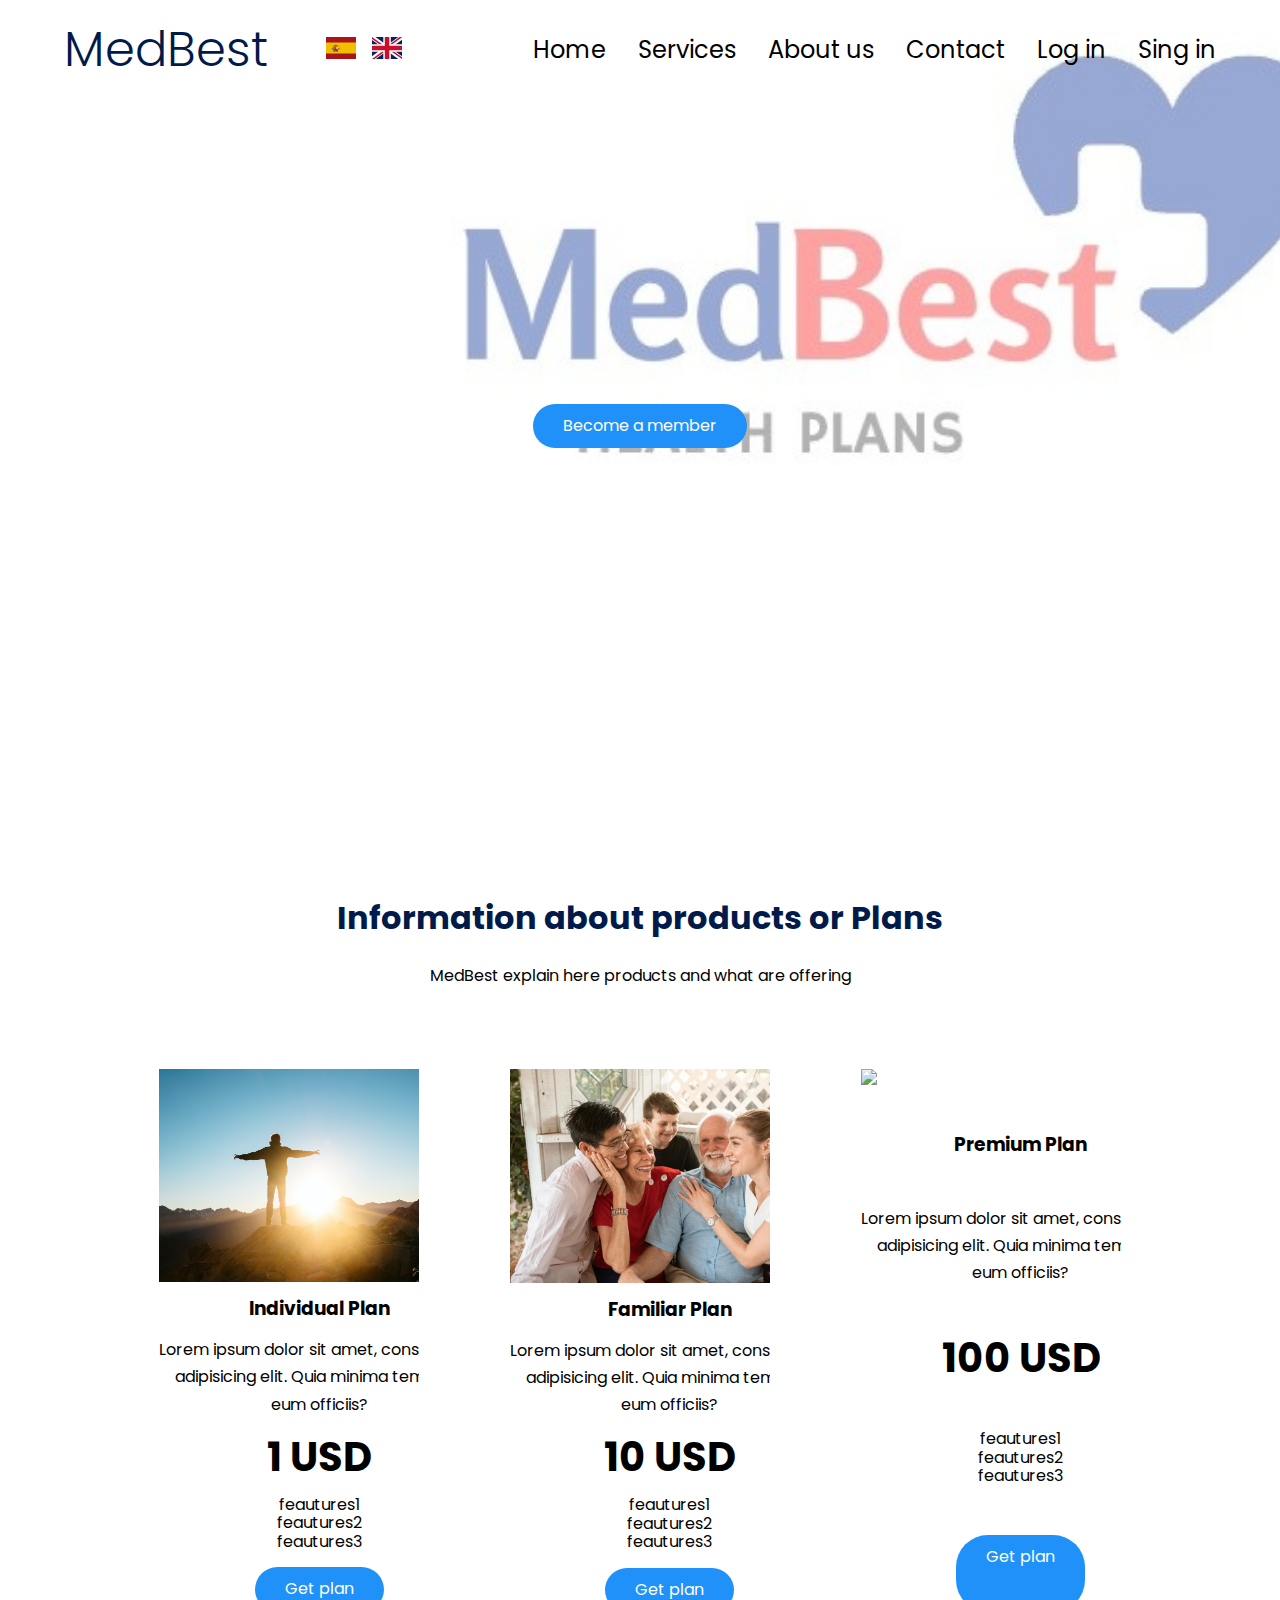
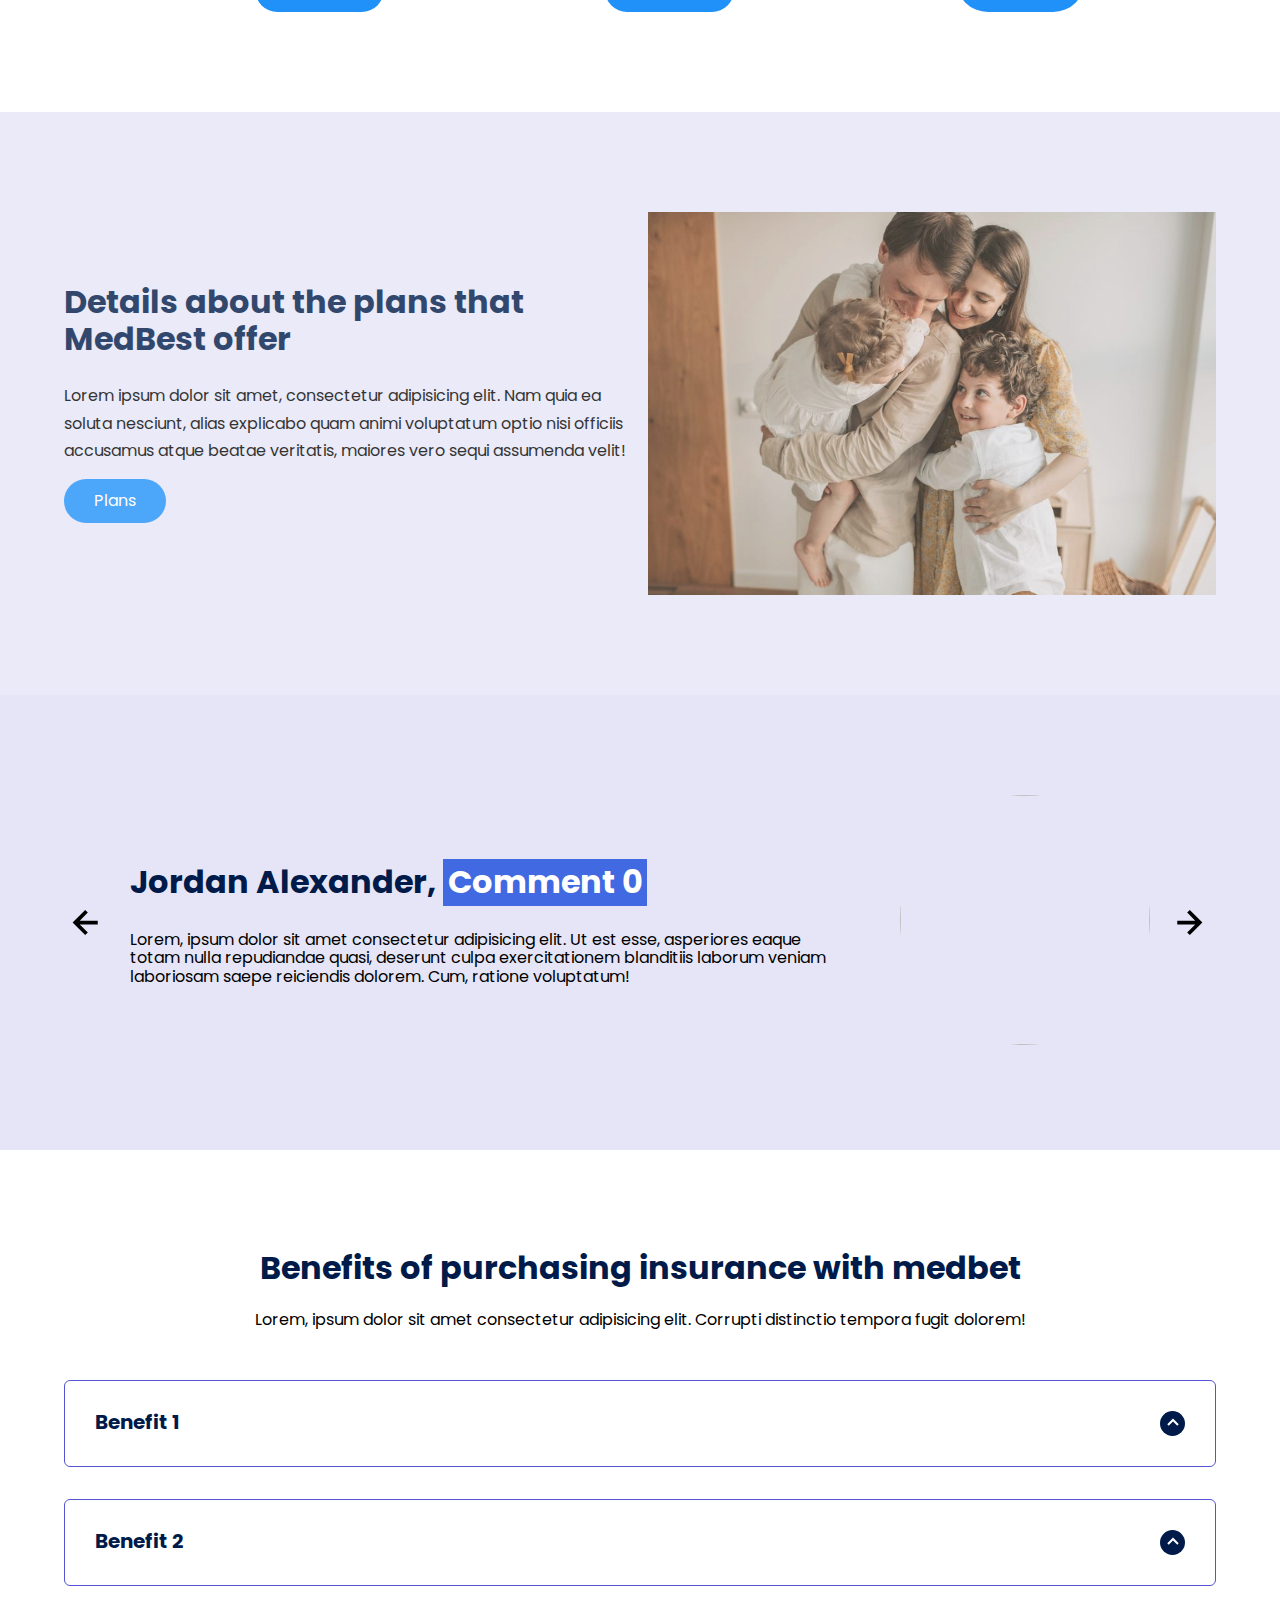
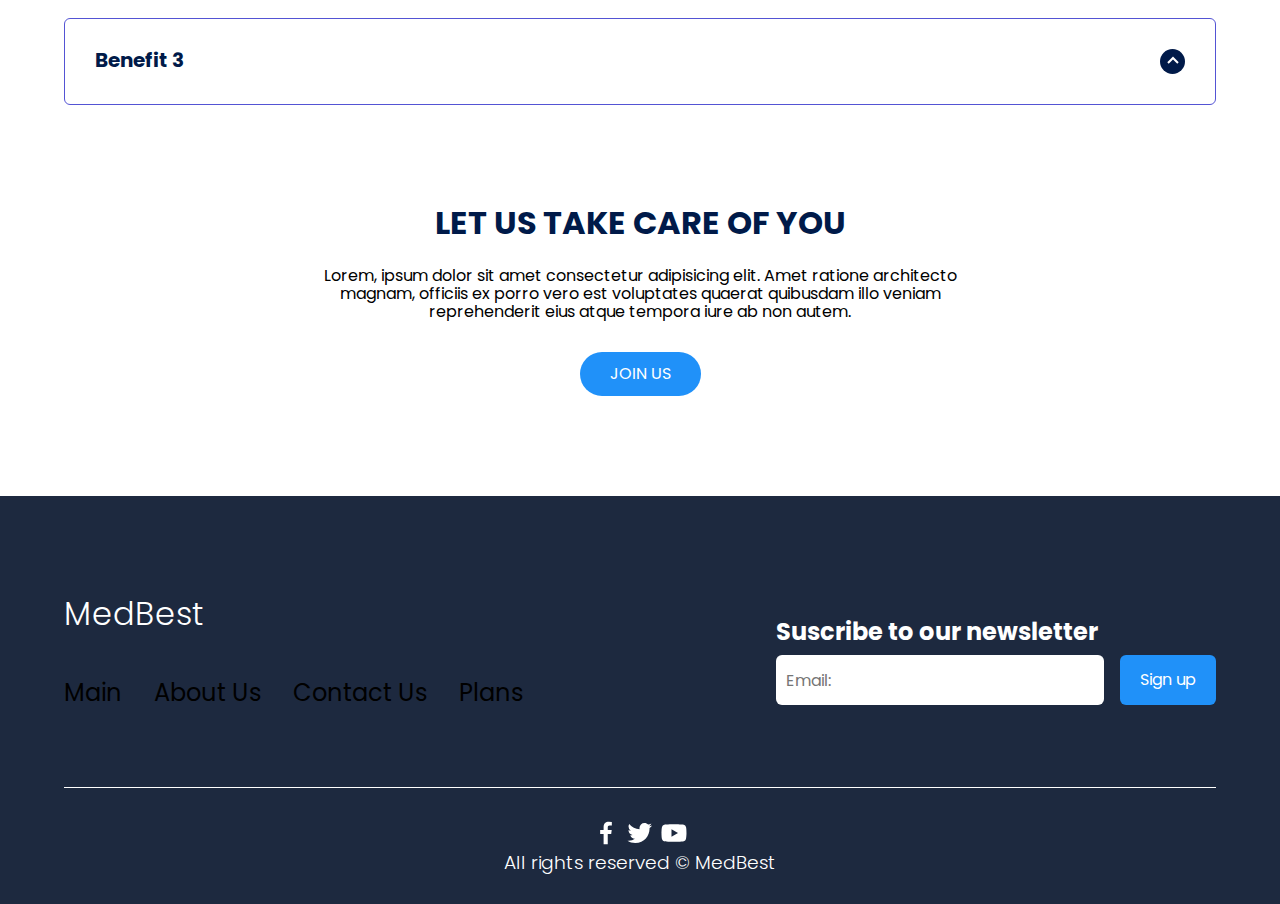
==== commit 09fec9e1: "finalizado cambio de precios y planes" ====
--- a/index.html
+++ b/index.html
@@ -94,7 +94,7 @@
                     <img src="./images/individual.jpg" class="about__icon">
                     <h3 class="about__title">Individual Plan</h3>
                     <p class="about__paragraph">Lorem ipsum dolor sit amet, consectetur adipisicing elit. Quia minima tempore eum officiis?</p>
-                    <h3 class="price__price">1USD/mo</h3>
+                    <h3 class="price__price">1 USD</h3>
     
                         <div class="price_items">
                             <p class="price feautures">feautures1</p>
@@ -108,31 +108,33 @@
                     <img src="./images/family 3.jpg" class="about__icon">
                     <h3 class="about__title">Familiar Plan</h3>
                     <p class="about__paragraph">Lorem ipsum dolor sit amet, consectetur adipisicing elit. Quia minima tempore eum officiis?</p>
+                    <h3 class="price__price">10 USD</h3>
+    
+                        <div class="price_items">
+                            <p class="price feautures">feautures1</p>
+                            <p class="price feautures">feautures2</p>
+                            <p class="price feautures">feautures3</p>
+                        </div>
                     <a href="#" class="cta">Get plan</a>
-                    <h3 class="price__price">1USD/mo</h3>
-    
-                        <div class="price_items">
-                            <p class="price feautures">feautures1</p>
-                            <p class="price feautures">feautures2</p>
-                            <p class="price feautures">feautures3</p>
-                        </div>
                 </article>
 
                 <article class="about__icons">
                     <img src="./images/premium.jpg" class="about__icon">
                     <h3 class="about__title">Premium Plan</h3>
                     <p class="about__paragraph">Lorem ipsum dolor sit amet, consectetur adipisicing elit. Quia minima tempore eum officiis?</p>
+                    <h3 class="price__price">100 USD</h3>
+    
+                        <div class="price_items">
+                            <p class="price feautures">feautures1</p>
+                            <p class="price feautures">feautures2</p>
+                            <p class="price feautures">feautures3</p>
+                        </div>
                     <a href="#" class="cta">Get plan</a>
-                    <h3 class="price__price">1USD/mo</h3>
-    
-                        <div class="price_items">
-                            <p class="price feautures">feautures1</p>
-                            <p class="price feautures">feautures2</p>
-                            <p class="price feautures">feautures3</p>
-                        </div>
-                </article>
-            </div>
-        <section class="price container">
+                </article>
+            </div>
+        </section>    
+<!--        <section class="price container">
+
                 <h2 class="subtitle">Get the best plan for your family</h2>
     
                 <div class="price__table">
@@ -175,8 +177,7 @@
                         <a href="#" class="price__cta">Get Plan</a>
                     </div>
                 </div>
-        </section>
-        </section>
+        </section>-->
         <section class="knowledge">
             <div class="knowledge__container container">
                 <div class="knowledge__texts">
--- a/css/estilos.css
+++ b/css/estilos.css
@@ -36,12 +36,34 @@
     left: 0;
     width: 100%;
     height: 100%;
-    background-image: linear-gradient(180deg, #0000008c 0%, #0000008c 100% ), url('../images/promt.jpg');
+    background-image: linear-gradient(180deg, #ffffff8c 0%, #ffffff8c 100% ), url('../images/promt.jpg');
     background-size: cover;
     clip-path: polygon(0 0, 100% 0, 100% 80%, 50% 100%, 0 80%);
     z-index: -1;
     ;
 }
+
+/*flags*/
+
+.flags__languange{
+    margin-left:initial;
+    padding: 5%;
+    display: grid;
+    grid-auto-flow: column;
+    gap: 1em;
+}
+
+.flags__item{
+    width: 30px;
+    justify-content: space-between;
+    gap: 2em;
+}
+
+.flag__img{
+    display: block;
+    cursor: pointer;
+}
+
 
 /*nav*/
 
@@ -54,6 +76,8 @@
 
 .nav__title{
     font-weight: 300;
+    color: var(--color-title);
+    font-size: 3em;
 }
 
 .nav__link{
@@ -70,8 +94,9 @@
 }
 
 .nav__links{
-    color: #fff;
+    color: #000000;
     text-decoration: none;
+    font-size: 1.5em;
 }
 
 .nav__menu{
@@ -234,6 +259,8 @@
 }
 
 .price__price{
+    width: auto;
+    text-align: left;
     font-size: 2.5rem;
     color: var(--color-price);
 }
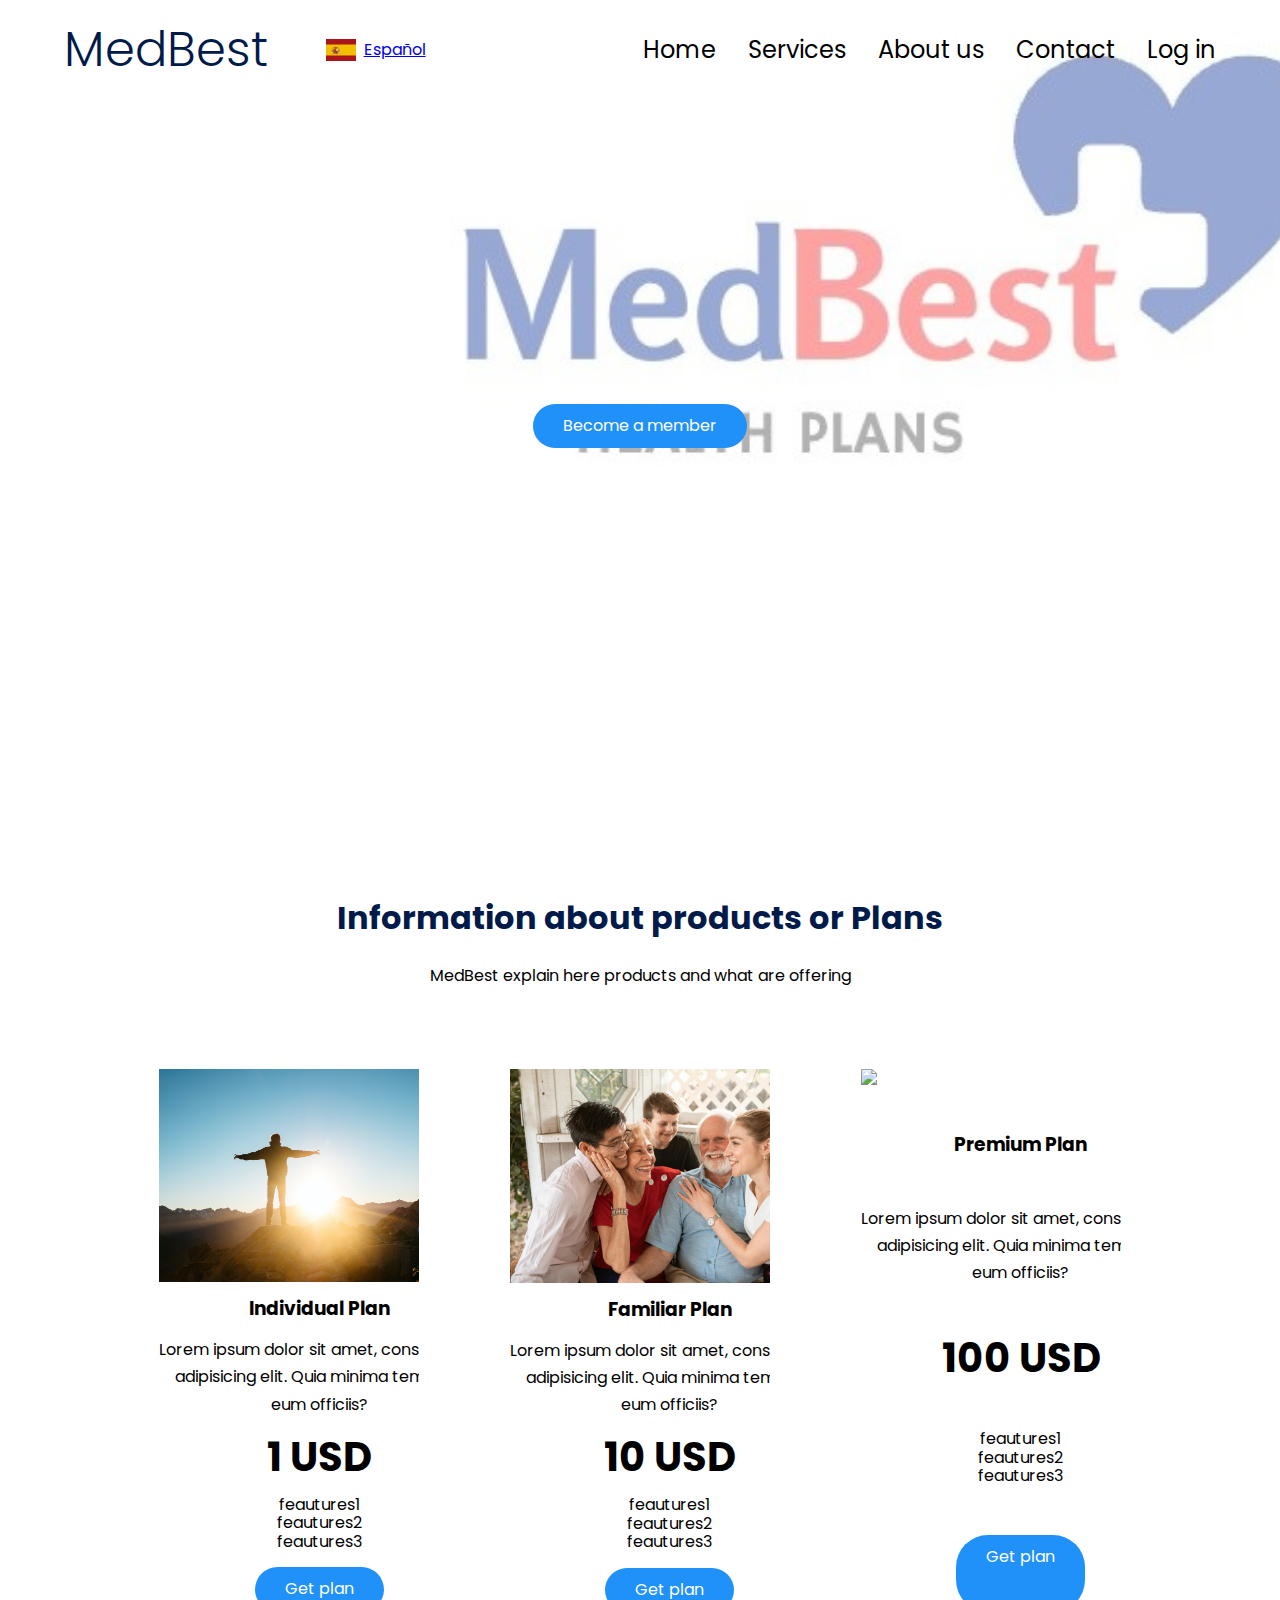
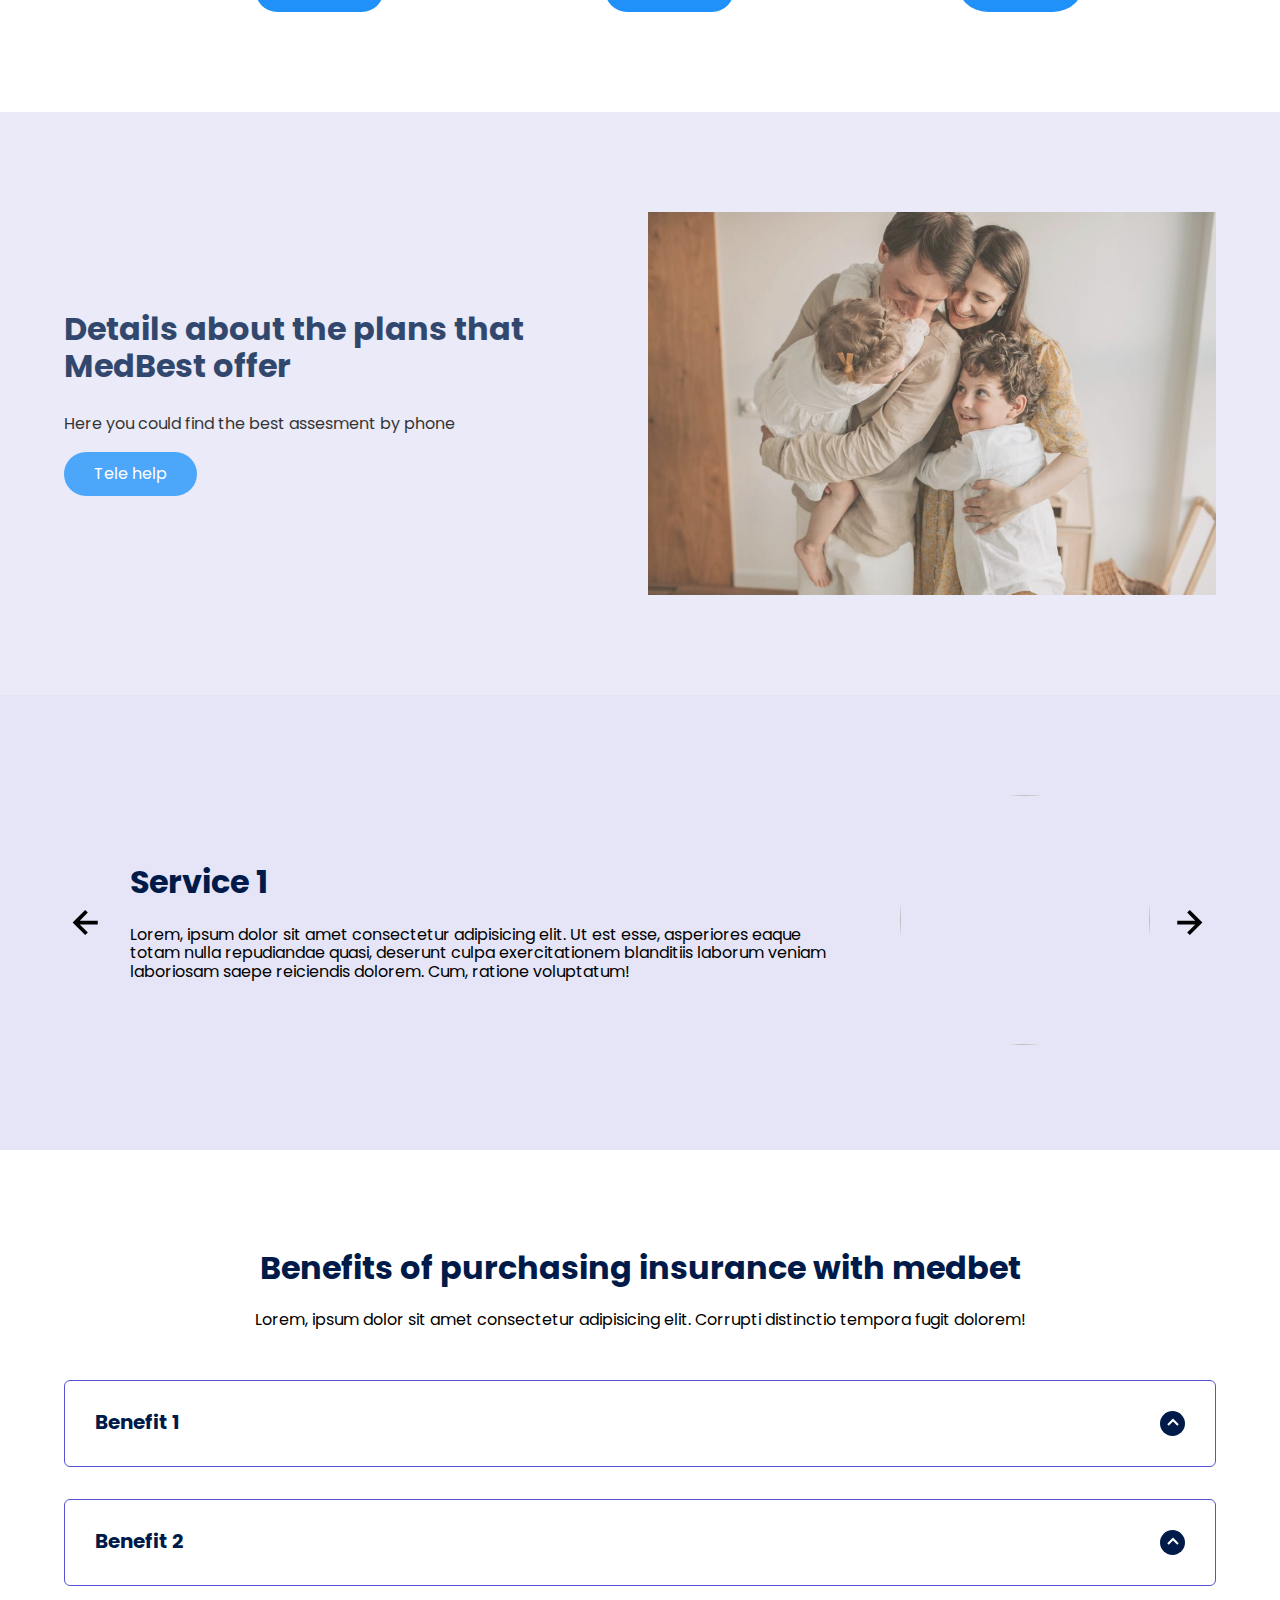
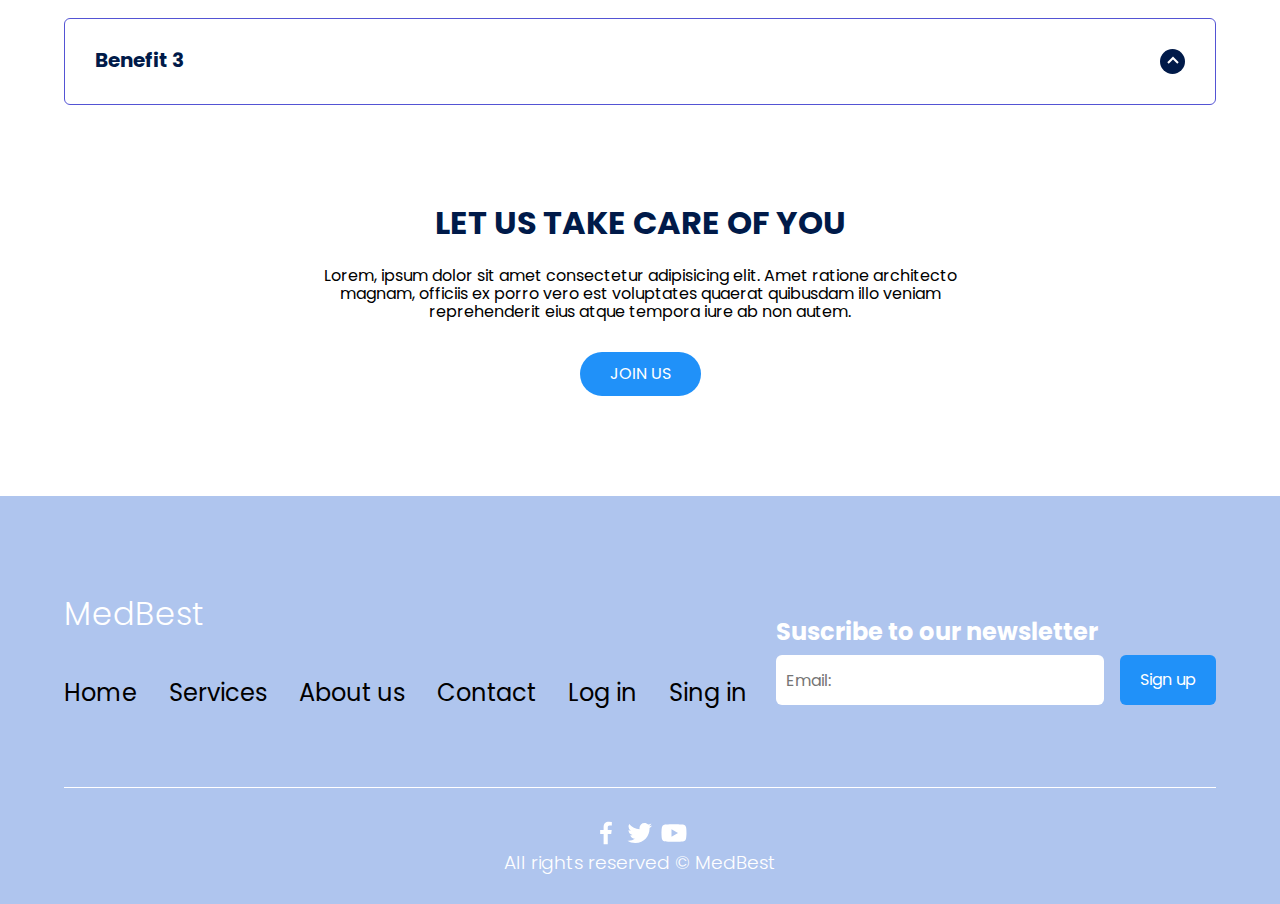
==== commit fed3e5eb: "cambios de comentarios a servicios" ====
--- a/index.html
+++ b/index.html
@@ -42,10 +42,7 @@
             </div>
             <ul class="flags__languange flags__languange--menu">
                 <div class="flags__item" data-language="es">
-                    <img src="./images/es.svg" alt="">
-                </div>
-                <div class="flags__item" data-language="gb">
-                    <img src="./images/gb.svg" alt="">
+                    <a href="./es/index.html" class="text__lang"><img src="./images/es.svg" alt="" class="flag__img">Español</a>
                 </div>
             </ul>
 
@@ -64,9 +61,6 @@
                 </li>
                 <li class="nav__items">
                     <a href="#" class="nav__links">Log in</a>
-                </li>
-                <li class="nav__items">
-                    <a href="#" class="nav__links">Sing in</a>
                 </li>
 
                 <img src="./images/close.svg" class="nav__close">
@@ -182,8 +176,8 @@
             <div class="knowledge__container container">
                 <div class="knowledge__texts">
                     <h2 class="subtitle">Details about the plans that MedBest offer</h2>
-                    <p class="knowledge__paragraph">Lorem ipsum dolor sit amet, consectetur adipisicing elit. Nam quia ea soluta nesciunt, alias explicabo quam animi voluptatum optio nisi officiis accusamus atque beatae veritatis, maiores vero sequi assumenda velit!</p>
-                    <a href="#" class="cta">Plans</a>
+                    <p class="knowledge__paragraph">Here you could find the best assesment by phone</p>
+                    <a href="#" class="cta">Tele help</a>
                 </div>
 
                 <figure class="knowledge__picture">
@@ -198,7 +192,7 @@
 
                 <section class="testimony__body testimony__body--show" data-id="1">
                     <div class="testimony__texts">
-                        <h2 class="subtitle">Jordan Alexander, <span class="testimony__course">Comment 0</span></h2>
+                        <h2 class="subtitle">Service 1</h2>
                         <p class="testimony__review">Lorem, ipsum dolor sit amet consectetur adipisicing elit. Ut est
                             esse, asperiores eaque totam nulla repudiandae quasi, deserunt culpa exercitationem
                             blanditiis laborum veniam laboriosam saepe reiciendis dolorem. Cum, ratione voluptatum!</p>
@@ -211,7 +205,7 @@
 
                 <section class="testimony__body" data-id="2">
                     <div class="testimony__texts">
-                        <h2 class="subtitle">Andres Perez, <span class="testimony__course">comment 1</span></h2>
+                        <h2 class="subtitle">Service 2</h2>
                         <p class="testimony__review">Lorem, ipsum dolor sit amet consectetur adipisicing elit. Ut est
                             esse, asperiores eaque laborum veniam laboriosam saepe reiciendis dolorem. Cum, ratione
                             voluptatum!</p>
@@ -224,7 +218,7 @@
 
                 <section class="testimony__body" data-id="3">
                     <div class="testimony__texts">
-                        <h2 class="subtitle">Karen Arteaga, <span class="testimony__course">comment 2</span></h2>
+                        <h2 class="subtitle">Service 3</h2>
                         <p class="testimony__review">Lorem, ipsum dolor sit amet consectetur adipisicing elit. Ut est
                             esse, niam laboriosam saepe reiciendis dolorem. Cum, ratione voluptatum!</p>
                     </div>
@@ -236,13 +230,13 @@
 
                 <section class="testimony__body" data-id="4">
                     <div class="testimony__texts">
-                        <h2 class="subtitle">Kevin Ramirez, <span class="testimony__course">comment 3</span></h2>
+                        <h2 class="subtitle">Service 4</h2>
                         <p class="testimony__review">Lorem, ipsum dolor sit amet consectetur adipisicing elit. Ut est
                             esse, niam laboriosam saepe reiciendis dolorem. Cum, ratione voluptatum!</p>
                     </div>
 
                     <figure class="testimony__picture">
-                        <img src="./images/face4.jpg" class="testimony__img">
+                        <img src="./images/face1.jpg" class="testimony__img">
                     </figure>
                 </section>
 
@@ -323,20 +317,25 @@
                 <nav class="nav nav--footer">
                     <h2 class="footer__title">MedBest</h2>
     
-                    <ul class="nav__link nav__link--footer">
-                        <li class="nav__items">
-                            <a href="#" class="nav__links">Main</a>
-                        </li>
-                        <li class="nav__items">
-                            <a href="#" class="nav__links">About Us</a>
-                        </li>
-                        <li class="nav__items">
-                            <a href="#" class="nav__links">Contact Us</a>
-                        </li>
-                        <li class="nav__items">
-                            <a href="#" class="nav__links">Plans</a>
-                        </li>
-                    </ul>
+                    <ul class="nav__link nav__link--menu">
+                        <li class="nav__items">
+                            <a href="#" class="nav__links">Home</a>
+                        </li>
+                        <li class="nav__items">
+                            <a href="#" class="nav__links">Services</a>
+                        </li>
+                        <li class="nav__items">
+                            <a href="#" class="nav__links">About us</a>
+                        </li>
+                        <li class="nav__items">
+                            <a href="#" class="nav__links">Contact</a>
+                        </li>
+                        <li class="nav__items">
+                            <a href="#" class="nav__links">Log in</a>
+                        </li>
+                        <li class="nav__items">
+                            <a href="#" class="nav__links">Sing in</a>
+                        </li>
                 </nav>
     
                 <form class="footer__form" action="https://formspree.io/f/xleqekpj" method="POST">
--- a/css/estilos.css
+++ b/css/estilos.css
@@ -56,12 +56,19 @@
 .flags__item{
     width: 30px;
     justify-content: space-between;
-    gap: 2em;
 }
 
 .flag__img{
     display: block;
     cursor: pointer;
+    margin-left: auto;
+}
+
+.text__lang{
+    gap: 0.5em;
+    display: flex;
+    justify-content: space-between;
+    align-items:center;
 }
 
 
@@ -417,7 +424,7 @@
 /* Footer */
 
 .footer{
-    background-color: #1D293F;
+    background-color: #afc5ee;
 }
 
 .footer__title{
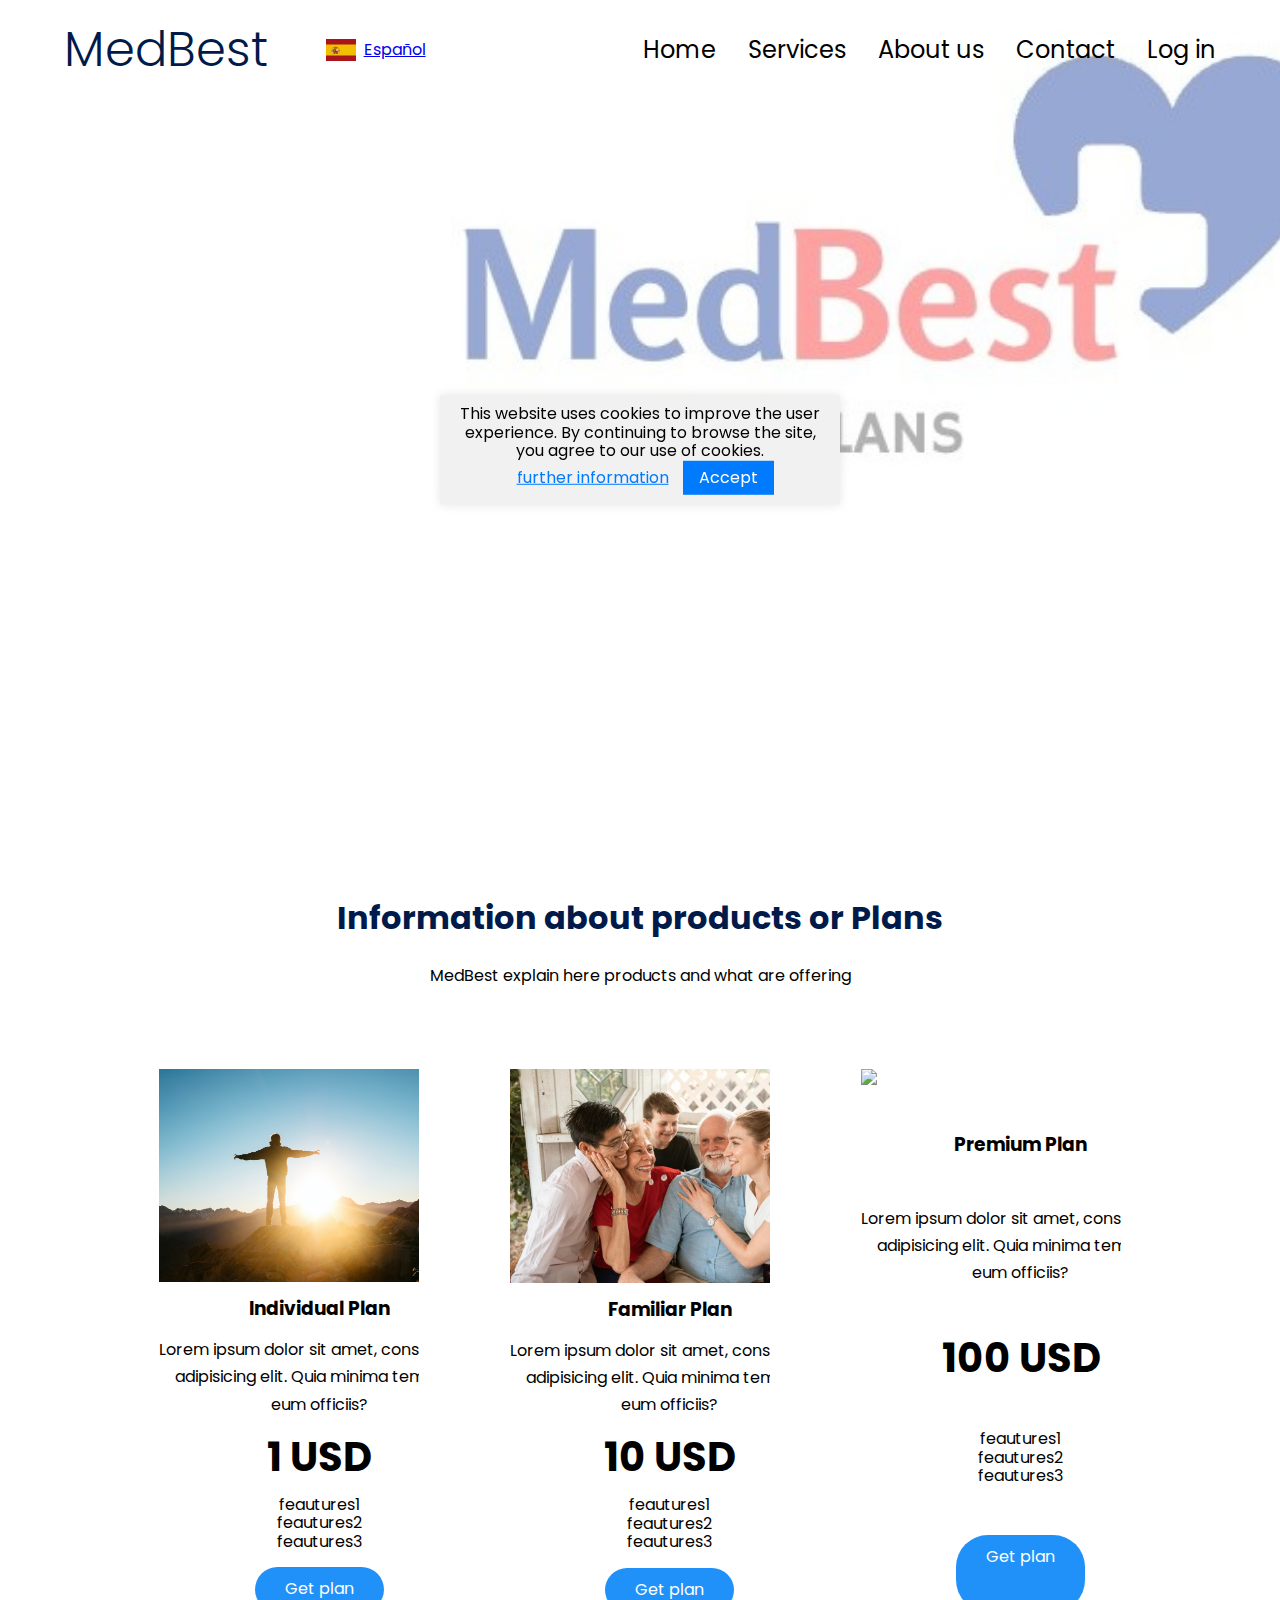
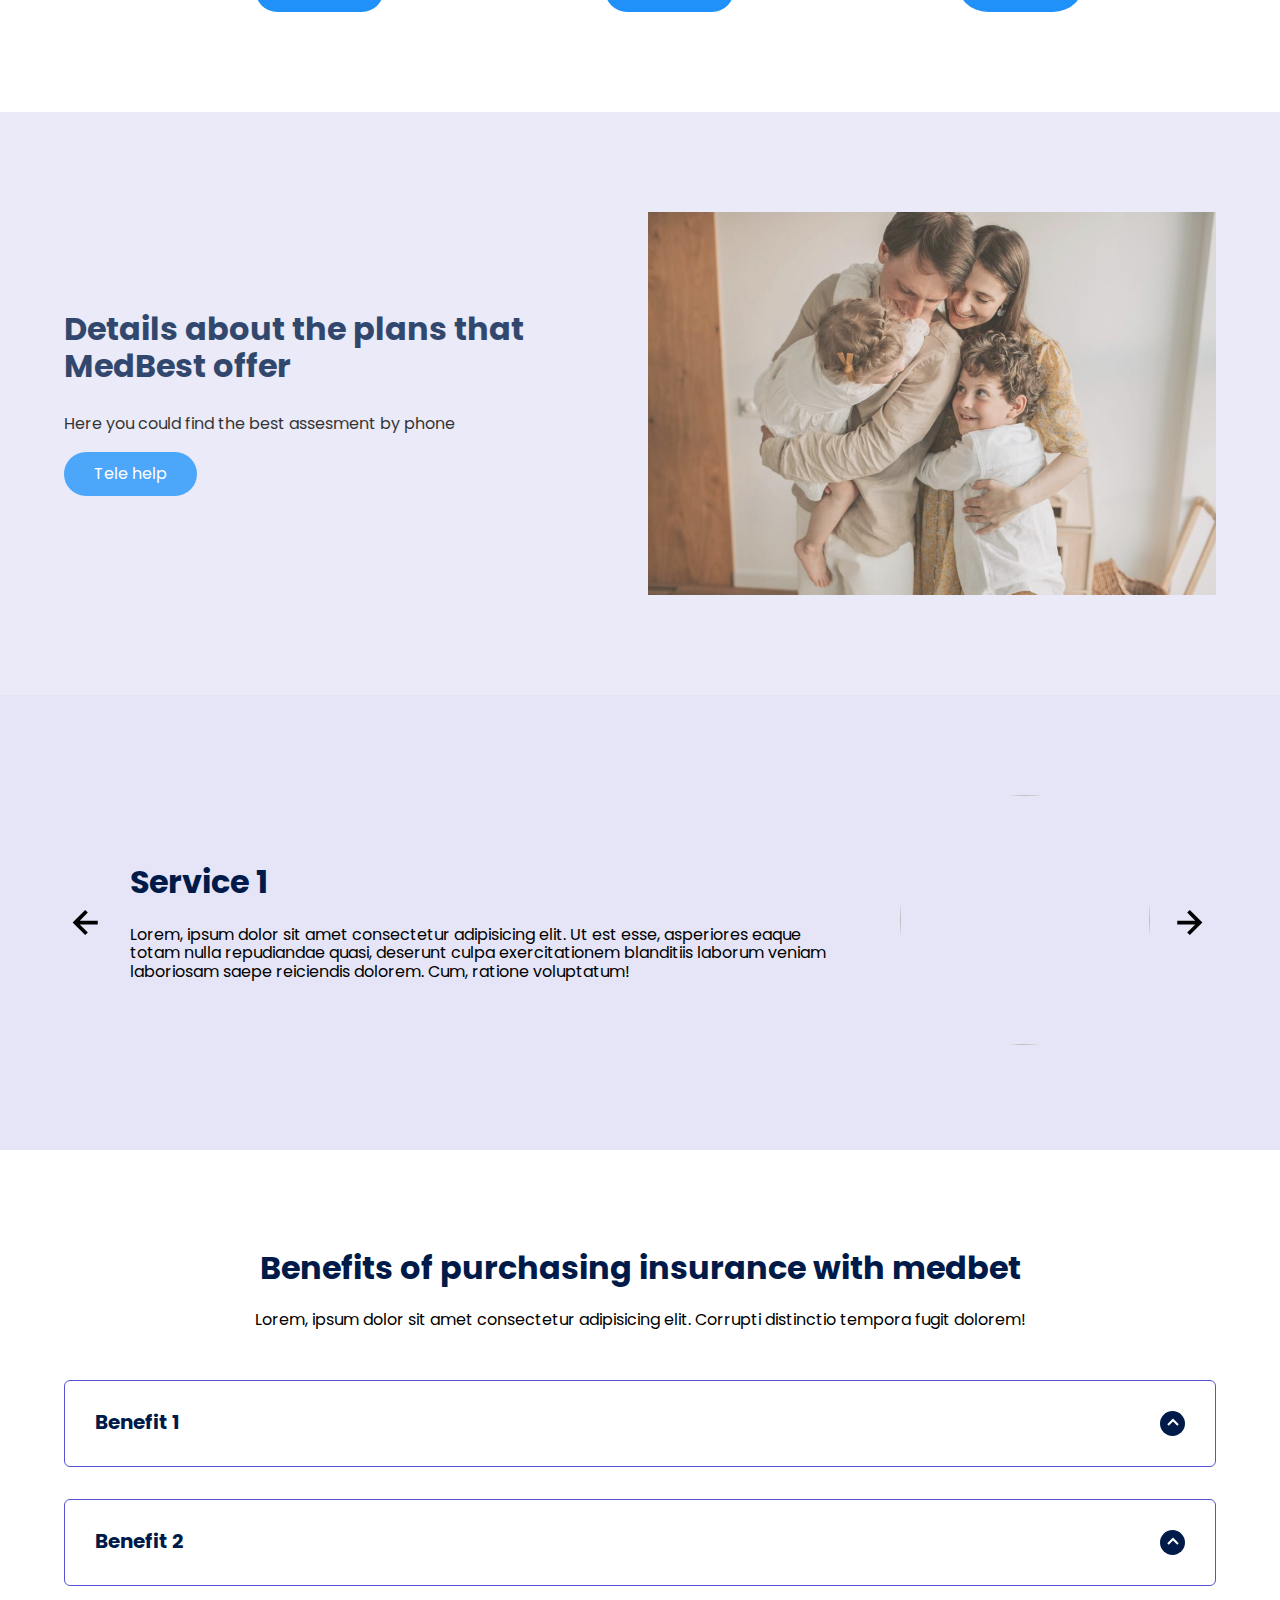
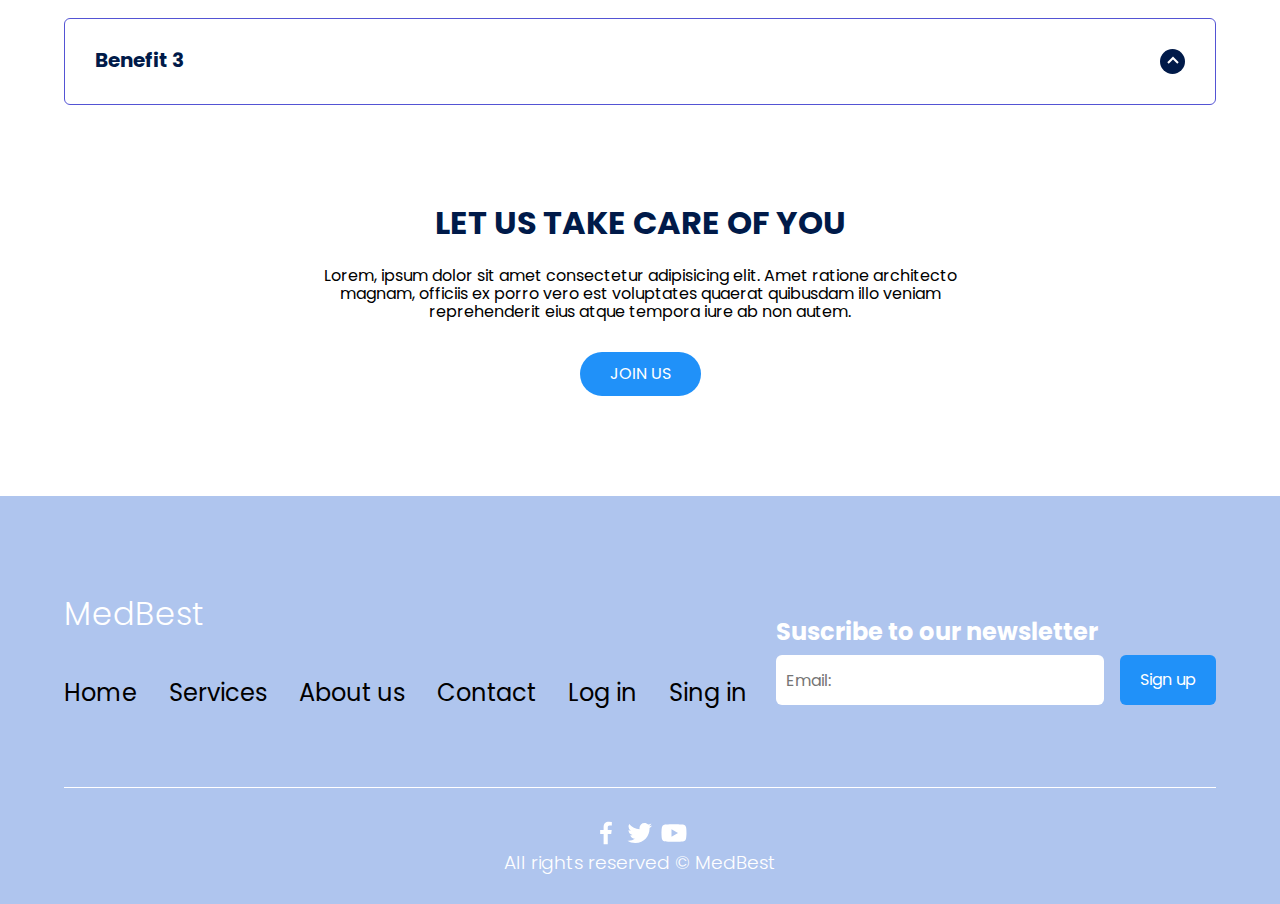
==== commit 43e611eb: "terminos y condiciones finales" ====
--- a/index.html
+++ b/index.html
@@ -363,5 +363,13 @@
     <script src="./js/slider.js"></script>
     <script src="./js/questions.js"></script>
     <script src="./js/menu.js"></script>
+    <script src="./js/termandcondi.js"></script>
+
+    
+    <div class="cookie-banner">
+        <p>This website uses cookies to improve the user experience. By continuing to browse the site, you agree to our use of cookies.</p>
+        <a href="#">further information</a>
+        <button class="accept-cookies">Accept</button>
+     </div>
 </body>
 </html>--- a/css/estilos.css
+++ b/css/estilos.css
@@ -509,6 +509,38 @@
 .footer__img{
     width: 30px;
 }
+
+/*Terminos y condiciones de cookies*/
+.cookie-banner {
+    position: fixed;
+    bottom: 50%;
+    left: 50%;
+    transform: translate(-50%, 50%);
+    width: 100%; /* Puedes ajustar el ancho según tus necesidades */
+    max-width: 400px; /* Puedes ajustar el ancho máximo según tus necesidades */
+    background-color: #f1f1f1;
+    padding: 10px;
+    text-align: center;
+    box-shadow: 0 0 10px rgba(0, 0, 0, 0.1);
+    z-index: 1000;
+}
+
+.cookie-banner a {
+    color: #007bff;
+    text-decoration: underline;
+    margin: 0 10px;
+}
+
+.accept-cookies {
+    background-color: #007bff;
+    color: #fff;
+    border: none;
+    padding: 8px 16px;
+    cursor: pointer;
+}
+
+ 
+ 
 
 @media (max-width:800px){
     .nav__menu{
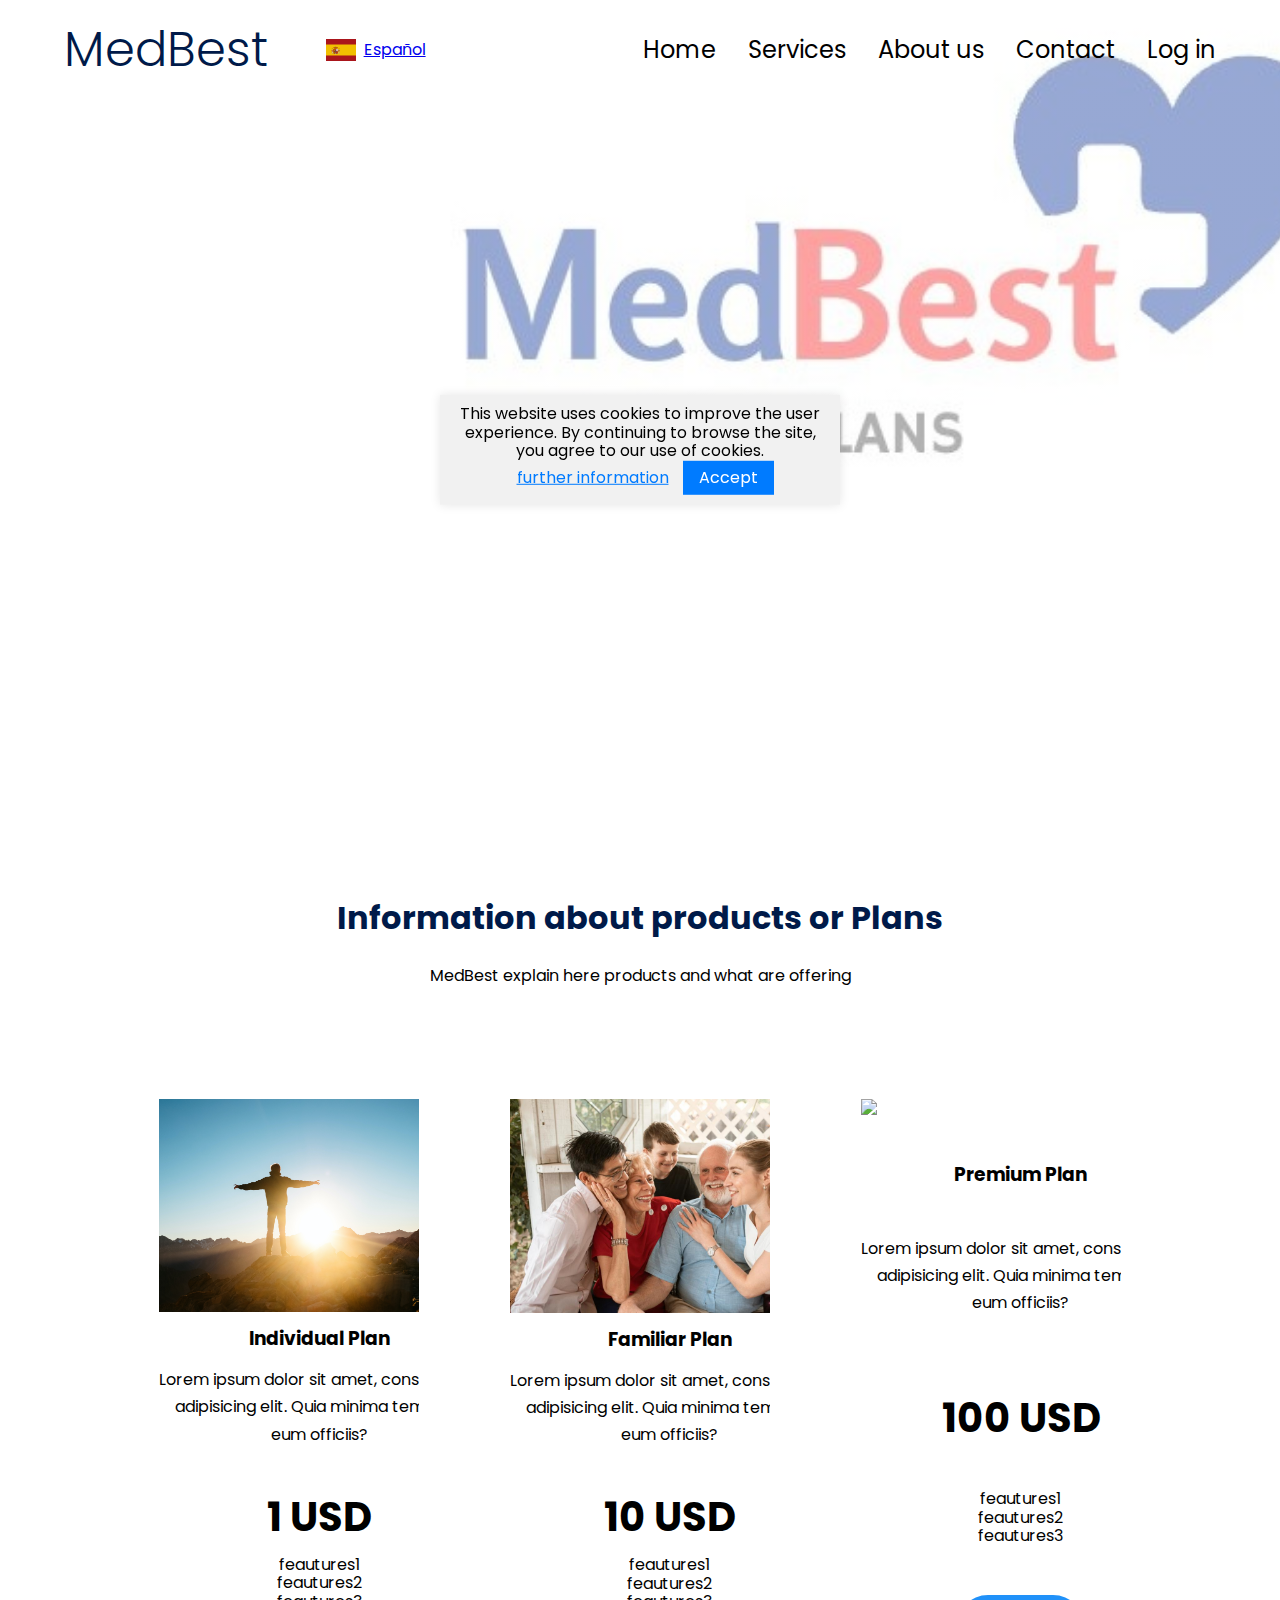
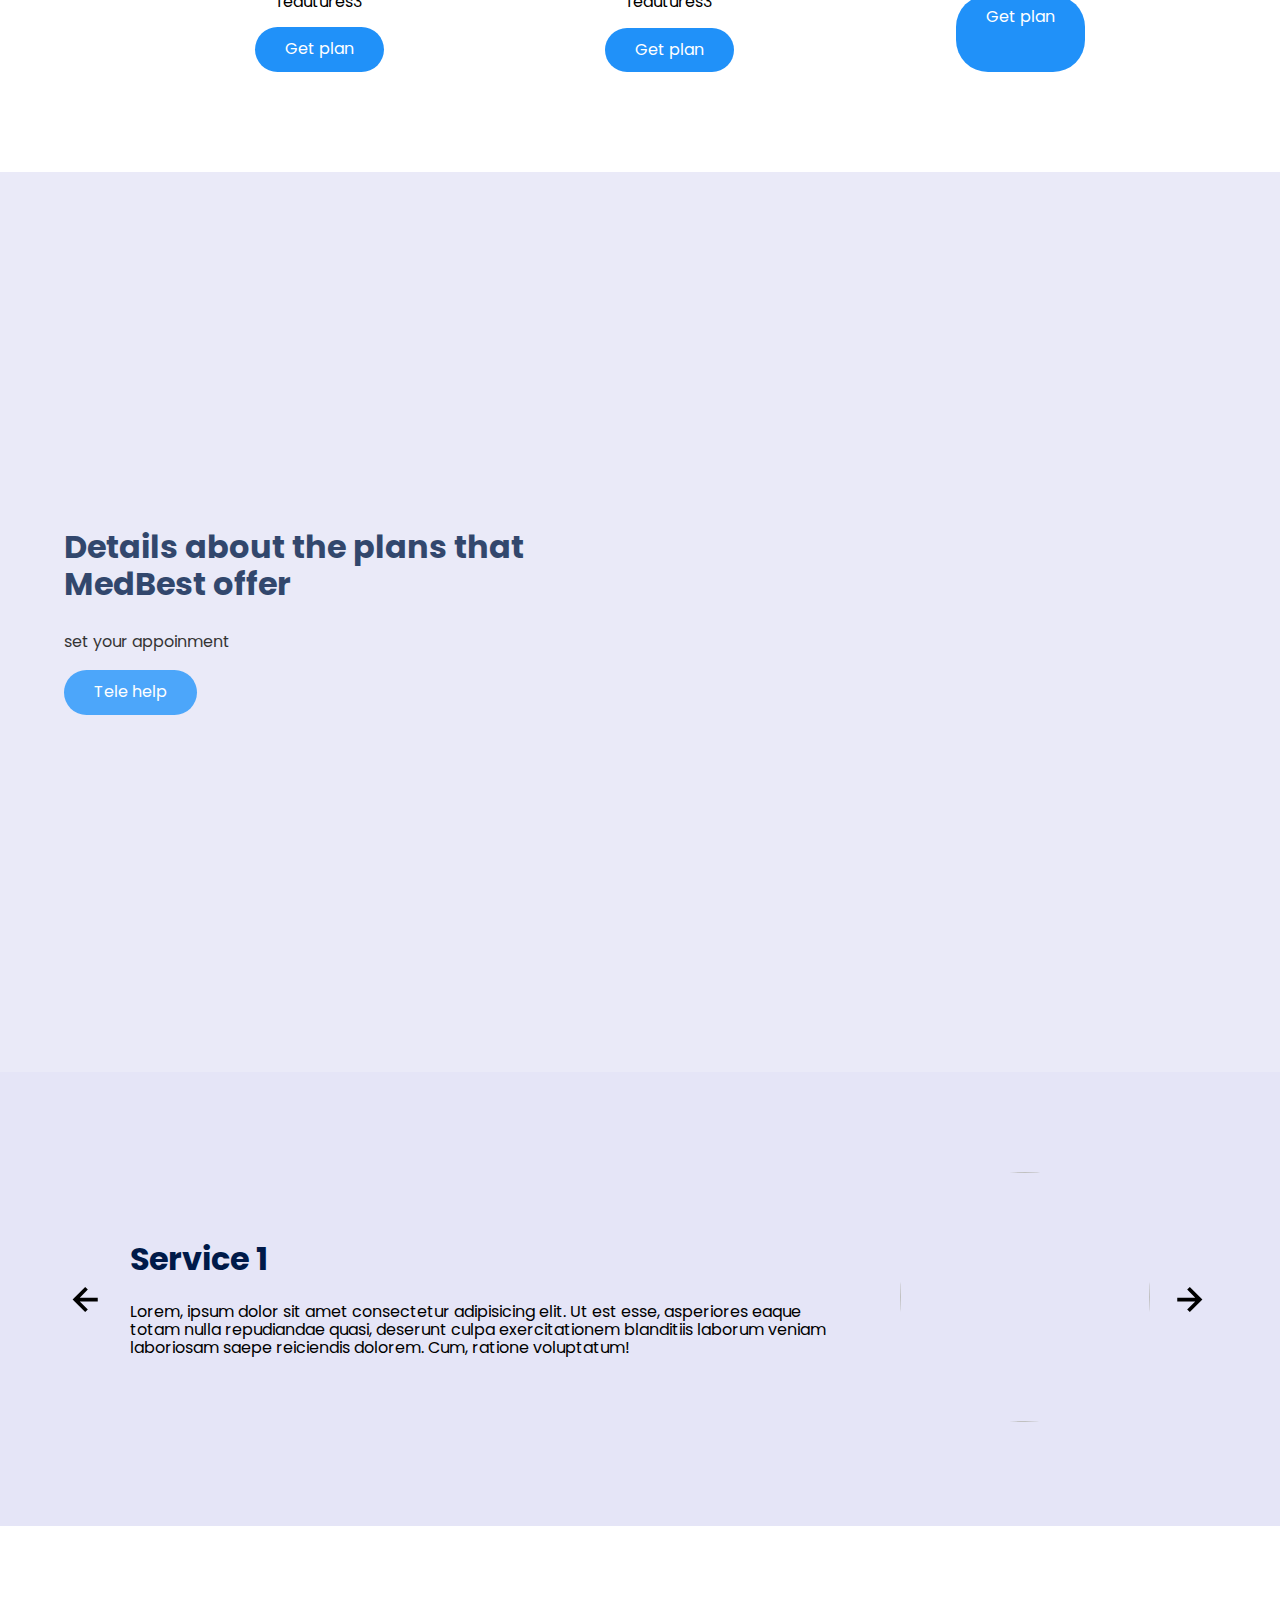
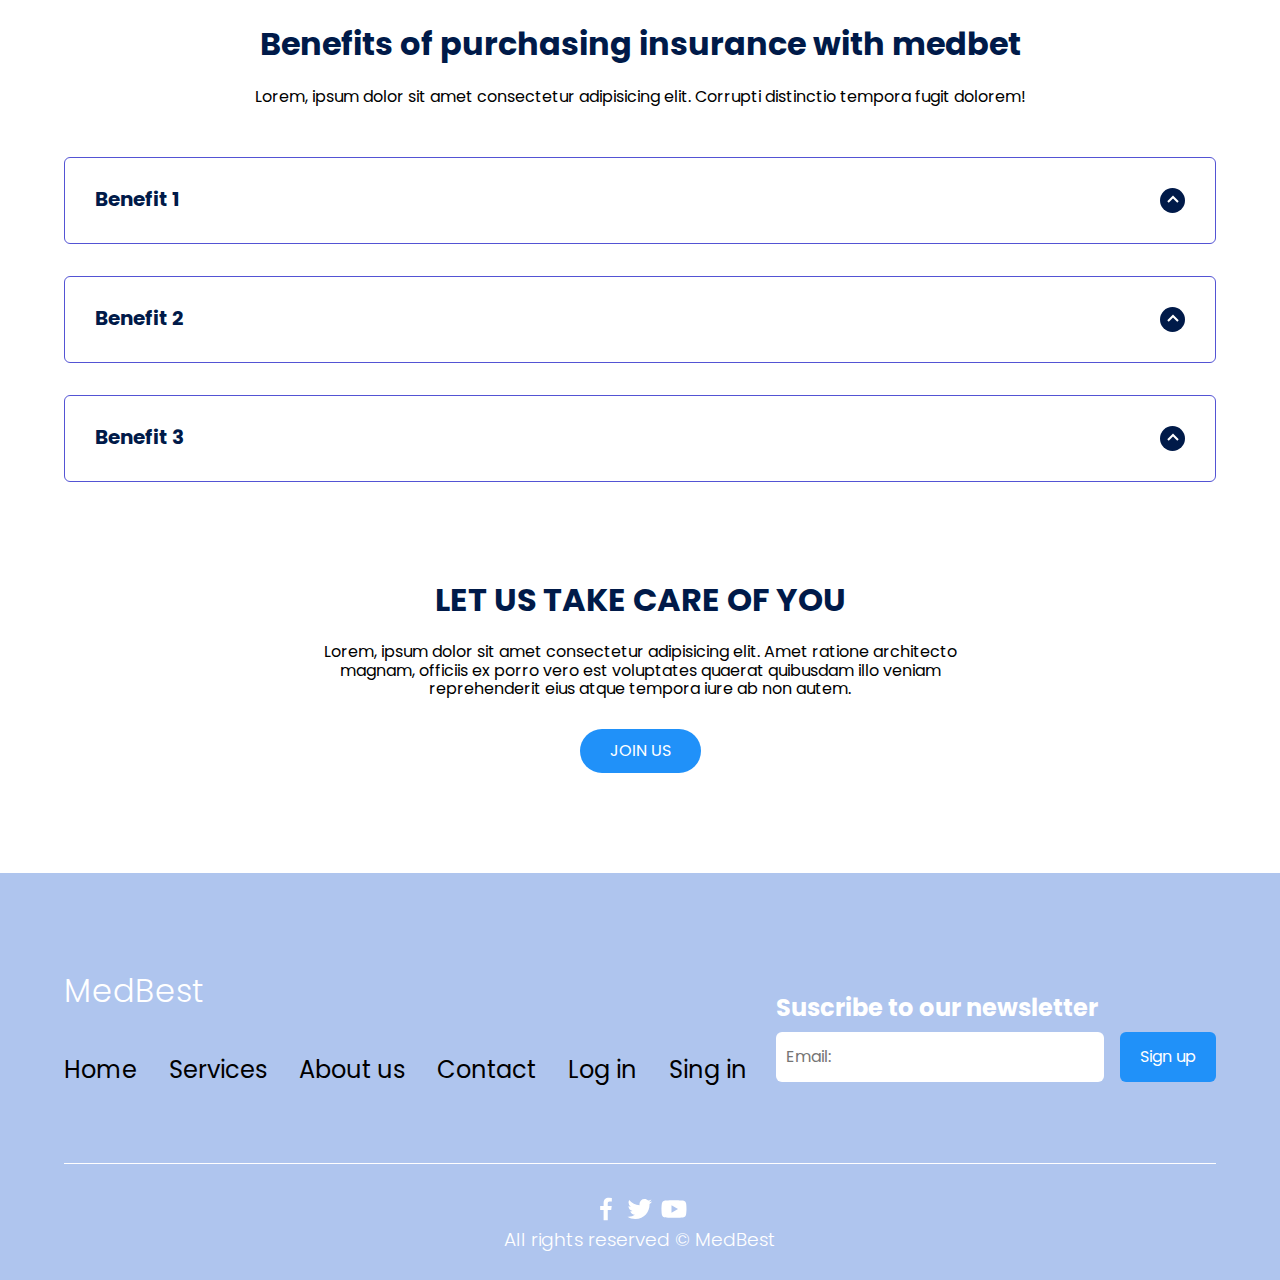
==== commit 06a32255: "agregado calendario y editando responsive" ====
--- a/index.html
+++ b/index.html
@@ -176,12 +176,15 @@
             <div class="knowledge__container container">
                 <div class="knowledge__texts">
                     <h2 class="subtitle">Details about the plans that MedBest offer</h2>
-                    <p class="knowledge__paragraph">Here you could find the best assesment by phone</p>
+                    <p class="knowledge__paragraph">set your appoinment</p>
                     <a href="#" class="cta">Tele help</a>
                 </div>
 
                 <figure class="knowledge__picture">
-                    <img src="./images/family 4.jpg" class="knowledge__img">
+                    <!-- Calendly inline widget begin -->
+                    <div class="calendly-inline-widget" data-url="https://calendly.com/josdeivi/30min" style="min-width:320px;height:700px;"></div>
+                    <script type="text/javascript" src="https://assets.calendly.com/assets/external/widget.js" async></script>
+                    <!-- Calendly inline widget end -->
                 </figure>
 
             </div>
--- a/css/estilos.css
+++ b/css/estilos.css
@@ -165,7 +165,9 @@
 }
 
 .about__paragraph{
+    margin:0 auto;
     line-height: 1.7;
+    margin-bottom: 30px;
 }
 
 .about__main{
@@ -590,6 +592,10 @@
         grid-column: 1/-1;
     }
 
+    .about__paragraph{
+        width: 100%;
+    }
+
     .knowledge__container{
         grid-template-columns: 1fr;
         grid-template-rows: max-content 1fr;
